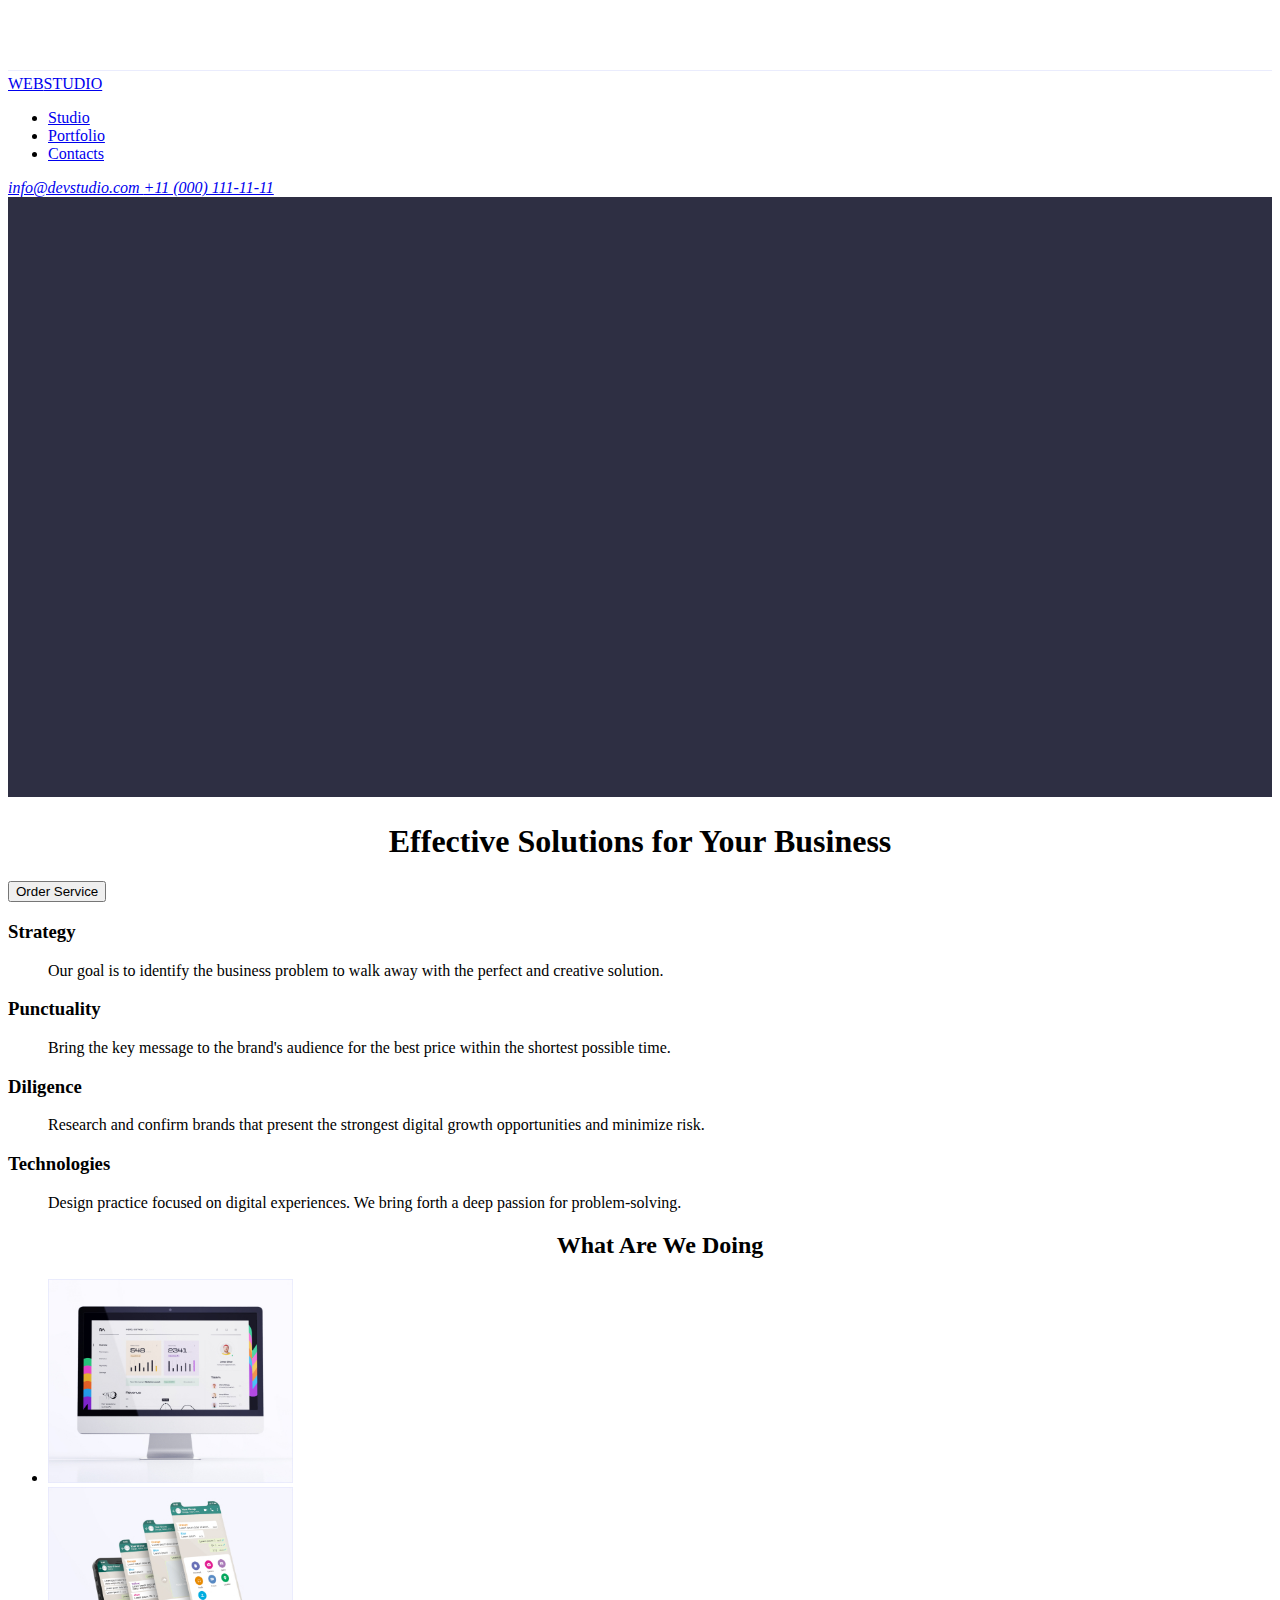
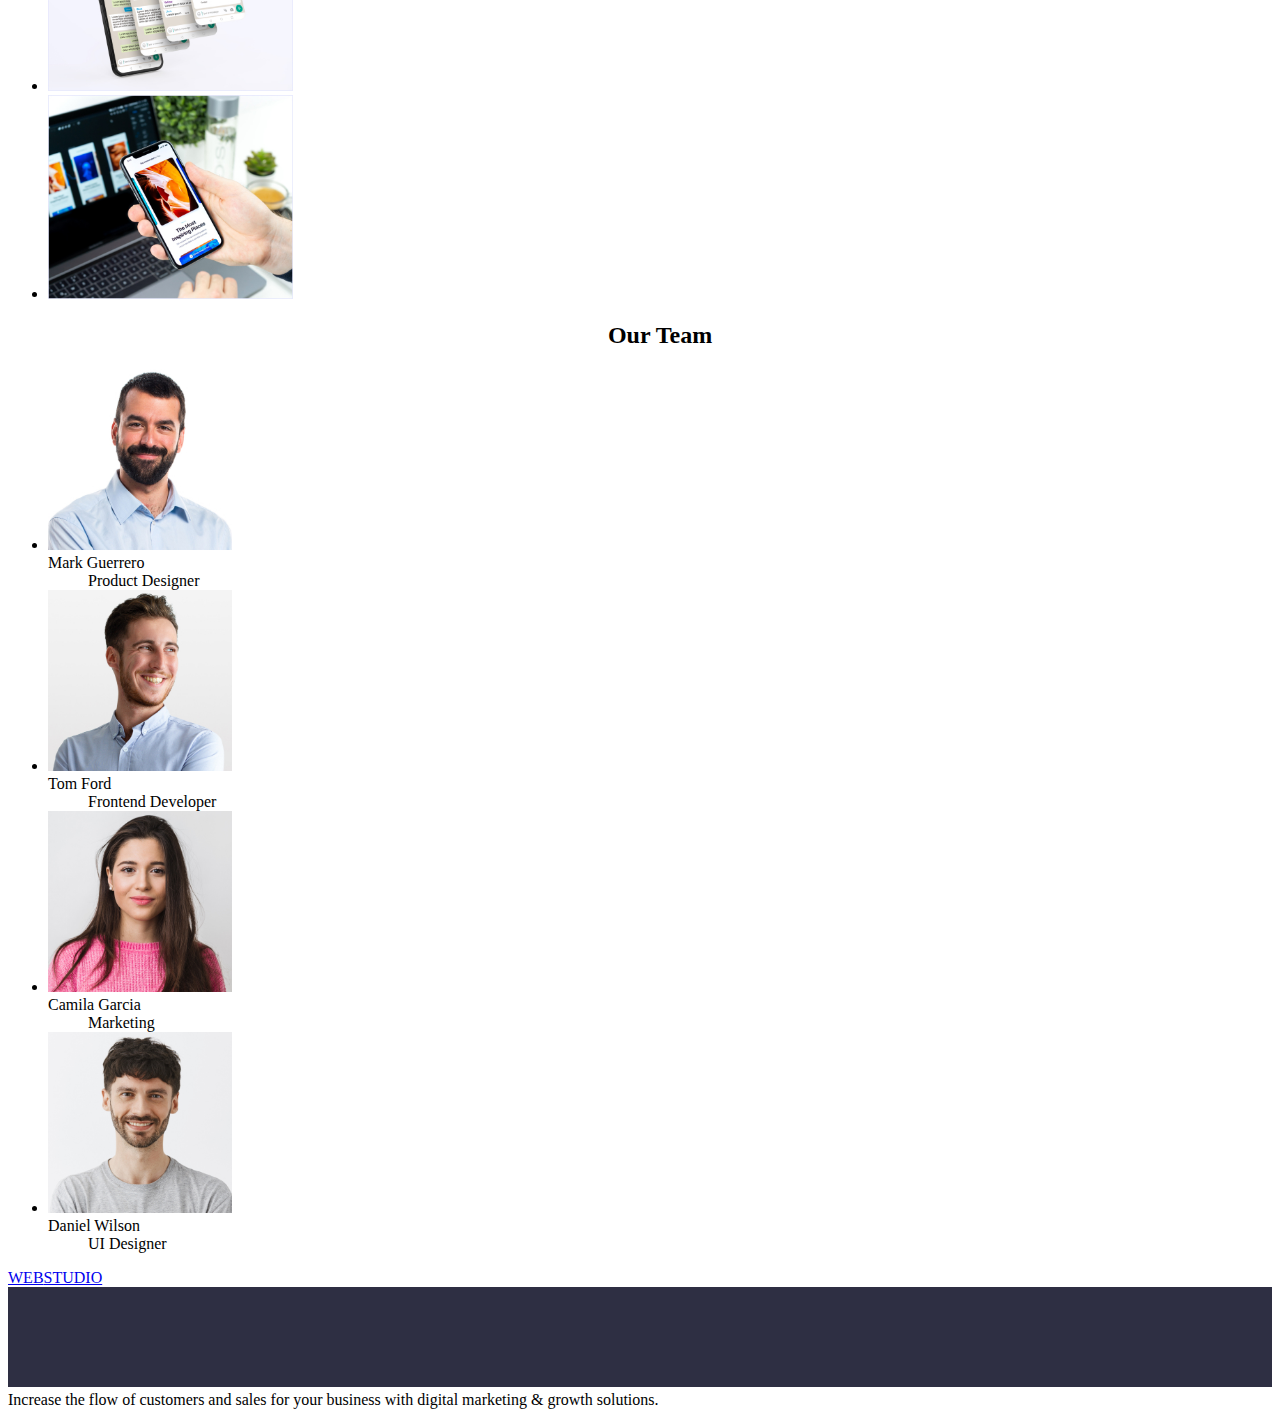
==== index.html @ 26db4ebc "Reviewed" ====
<!doctype html>
<html lang="en">

<head>
  <title>Web Studio</title>
  <meta charset="utf-8">
</head>

<body>
<Header>
  <img src="./images/Top line bg.jpg" alt="Top Header bg" width="100%" />
  <!-- Navigation -->
  <nav>
  <a href="WebStudio"><span>WEB</span><span>STUDIO</span></a>
  <ul>
    <li>
      <a href="Studio">Studio</a>
    </li>
    <li>
      <a href="Portfolio">Portfolio</a>
    </li>
    <li>
      <a href="Contacts">Contacts</a>
    </li>
  </ul>
</nav>
<!--Contacts-->
<address>
  <a href="mailto:info@devstudio.com" 
    target="_blank" 
    rel="noopener norefferer">
    info@devstudio.com
</a>
<a href="tel:+11 (000) 111-11-11" 
    target="_blank" 
    rel="noopener norefferer" >
    +11 (000) 111-11-11
</a>
</address>

</Header>

<main>
  <!--1st Section- Effective Solutions for Your Business-->
  <section>
   <img src="./images/dark-bg.jpg" alt=" Dark Blue Background" width="100%" height="600px" margin-bottom="30px"/>
      <h1 align ="center">Effective Solutions for Your Business</h1>
      <button type="button"> Order Service </button>
  </section>

  <!--2nd Section-Services  -->
  <section>
    <dl>
        <dt><h3>Strategy</h3></dt>
        <dd><p>Our goal is to identify the business problem to walk away with the perfect and creative solution.</p></dd>
        <dt><h3>Punctuality</h3></dt>
        <dd><p>Bring the key message to the brand's audience for the best price within the shortest possible time.</p></dd>
        <dt><h3>Diligence</h3></dt>
        <dd><p>Research and confirm brands that present the strongest digital growth opportunities and minimize risk.</p></dd>
	      <dt><h3>Technologies</h3></dt>
	      <dd><p>Design practice focused on digital experiences. We bring forth a deep passion for problem-solving.</p></dd>
    </dl>
  </section>

  <!-- <h2> 3rd Section-What Are We Doing </h2> -->
  <section>
   <ul>
    <h2 align ="center"><b>What Are We Doing</b></h2>
    <li><img src="./images/img 1.jpg" alt="Monitore showing Statistics" width="20%"/></li>
    <li><img src="./images/img 2.jpg" alt=" Cellphone messages" width="20%"/></li>
    <li><img src="./images/img 3.jpg" alt="Laptop and Cellphone" width="20%"/></li>
   </ul>
  </section>

  <!--<h2> 4th Section- Our Team </h2> -->
  <section>
    <div>
      <ul>
    <h2 align ="center"><b>Our Team</b></h2>
    <li><img src="./images/Team1.jpg" alt=" Mark Guerrero, Product Designer" width="15%"/></li>
    <dt>Mark Guerrero</dt>
    <dd>Product Designer </dd>
    <li><img src="./images/Team2.jpg" alt="Tom Ford, Frontend Developer"  width="15%"/></li> 
    <dt>Tom Ford</dt>
    <dd>Frontend Developer </dd>
    <li><img src="./images/Team3.jpg" alt="Camila Garcia, Marketing"  width="15%"/></li> 
    <dt>Camila Garcia</dt>
    <dd>Marketing</dd>
    <li><img src="./images/Team4.jpg" alt="Daniel Wilson, UI Designer"  width="15%"/></li>
    <dt>Daniel Wilson</dt>
    <dd>UI Designer</dd>
    </ul>
    </div>
    
  </section>
</main>

<footer>
    <a href="WebStudio"><span>WEB</span><span>STUDIO</span></a>
    <img src="./images/navy-blue-footer.jpg" alt="Navy blue bg in footer" width="100%" height="100px"  />
    <span>Increase the flow of customers and sales for your business with digital marketing & growth solutions.</span>
</footer>
</body>
</html>
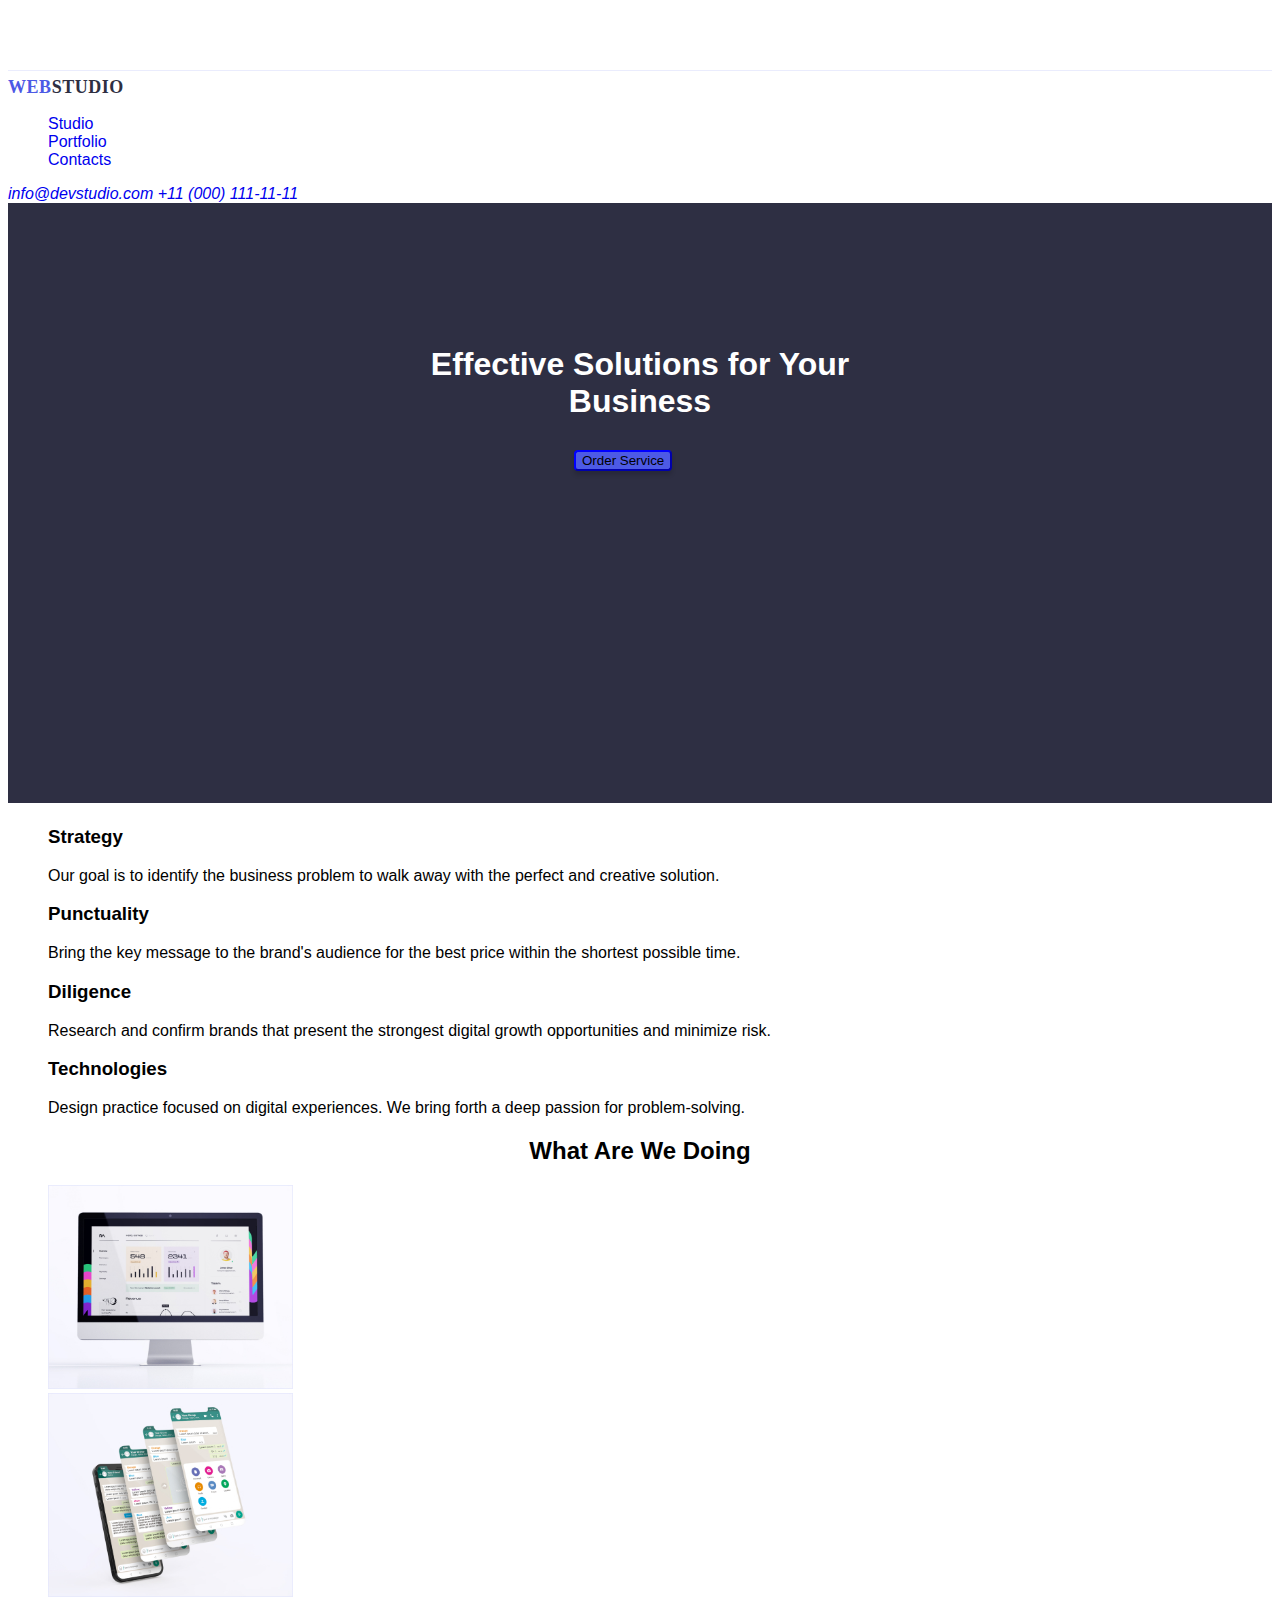
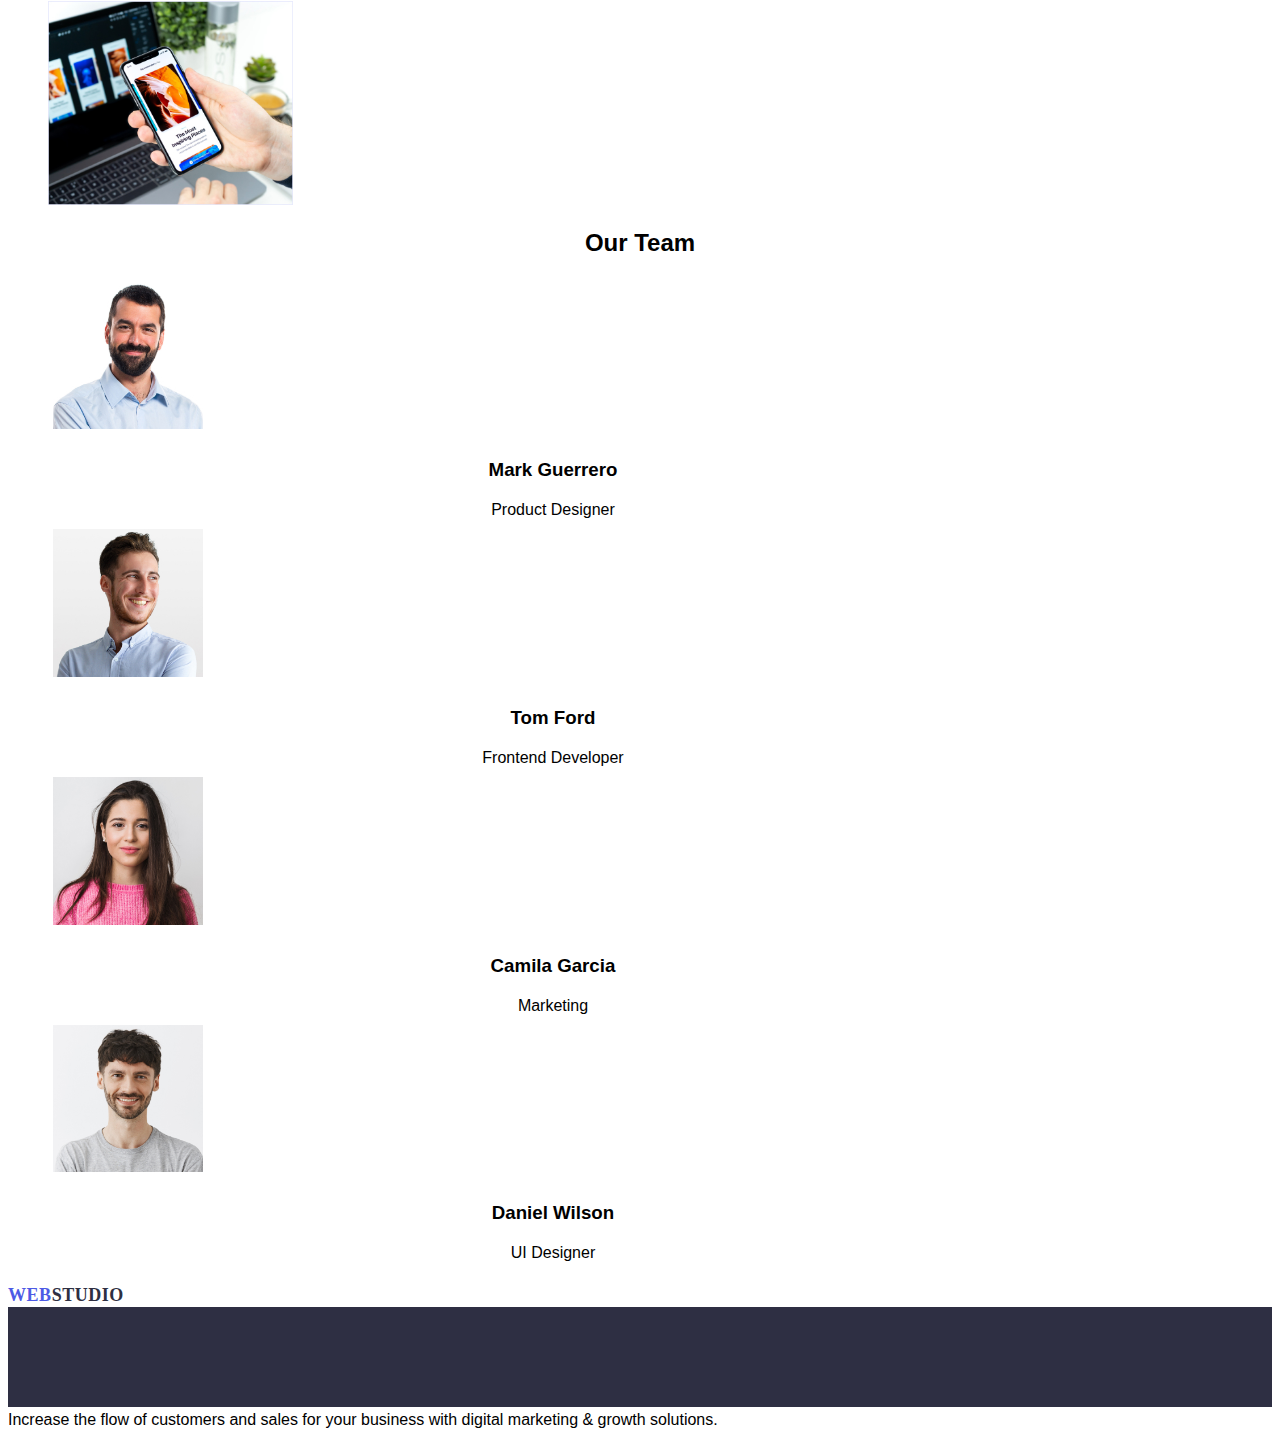
==== commit 47330704: "hw2" ====
--- a/index.html
+++ b/index.html
@@ -1,106 +1,123 @@
 <!doctype html>
 <html lang="en">
-
 <head>
   <title>Web Studio</title>
   <meta charset="utf-8">
+  <link rel="stylesheet" href="./css/style.css" />
 </head>
 
 <body>
-<Header>
-  <img src="./images/Top line bg.jpg" alt="Top Header bg" width="100%" />
+
+  <Header class="header">
+  <img src="./images/Top line bg.jpg" alt="Top Header bg" width="100%" class="img-header"/>
+ <!--LOGO TEXT-->
+  <a class="logo" href="./index.html" 
+  rel= "noopener norefferer nofollow" 
+  target="_blank">
+    <span class="web">WEB</span>
+    <span class="studio">STUDIO</span>
+  </a>
+  
   <!-- Navigation -->
-  <nav>
-  <a href="WebStudio"><span>WEB</span><span>STUDIO</span></a>
-  <ul>
+  <nav class="header-nav">
+  <ul class="header-nav-menu-list">
     <li>
-      <a href="Studio">Studio</a>
+      <a class="header-nav-menu" href="./index.html" rel= "noopener norefferer nofollow" target=”_blank”>Studio</a>
     </li>
     <li>
-      <a href="Portfolio">Portfolio</a>
+      <a class="header-nav-menu" href="./portfolio.html" rel="noopener norefferer nofollow" target=”_blank”>Portfolio</a>
     </li>
     <li>
-      <a href="Contacts">Contacts</a>
+      <a class="header-nav-menu" href="Contacts"rel="noopener norefferer nofollow" target=”_blank”>Contacts</a>
     </li>
   </ul>
 </nav>
 <!--Contacts-->
-<address>
-  <a href="mailto:info@devstudio.com" 
+<address class="address">
+  <a class="add-email" href="mailto:info@devstudio.com" 
     target="_blank" 
     rel="noopener norefferer">
     info@devstudio.com
 </a>
-<a href="tel:+11 (000) 111-11-11" 
+<a class="add-tel" href="tel:+11 (000) 111-11-11" 
     target="_blank" 
     rel="noopener norefferer" >
     +11 (000) 111-11-11
 </a>
 </address>
-
 </Header>
 
 <main>
-  <!--1st Section- Effective Solutions for Your Business-->
-  <section>
-   <img src="./images/dark-bg.jpg" alt=" Dark Blue Background" width="100%" height="600px" margin-bottom="30px"/>
-      <h1 align ="center">Effective Solutions for Your Business</h1>
-      <button type="button"> Order Service </button>
+  <section class="main-orderservice">
+      <img src="./images/dark-bg.jpg" alt=" Dark Blue Background" width="100%" height="600px" margin-bottom="30px"/>
+      <h1 align ="center" class="h1-orderservice">Effective Solutions for Your Business</h1>
+      <button type="button" class="button-orderservice"> Order Service </button>
   </section>
 
-  <!--2nd Section-Services  -->
   <section>
-    <dl>
-        <dt><h3>Strategy</h3></dt>
-        <dd><p>Our goal is to identify the business problem to walk away with the perfect and creative solution.</p></dd>
-        <dt><h3>Punctuality</h3></dt>
-        <dd><p>Bring the key message to the brand's audience for the best price within the shortest possible time.</p></dd>
-        <dt><h3>Diligence</h3></dt>
-        <dd><p>Research and confirm brands that present the strongest digital growth opportunities and minimize risk.</p></dd>
-	      <dt><h3>Technologies</h3></dt>
-	      <dd><p>Design practice focused on digital experiences. We bring forth a deep passion for problem-solving.</p></dd>
-    </dl>
+    <h2 hidden>2nd Section-Services</h2> 
+    <ul>
+        <li><h3>Strategy</h3>
+        <p>Our goal is to identify the business problem to walk away with the perfect and creative solution.</p></li>
+        <li><h3>Punctuality</h3>
+        <p>Bring the key message to the brand's audience for the best price within the shortest possible time.</p></li>
+        <li><h3>Diligence</h3>
+        <p>Research and confirm brands that present the strongest digital growth opportunities and minimize risk.</p></li>
+	      <li><h3>Technologies</h3>
+	      <p>Design practice focused on digital experiences. We bring forth a deep passion for problem-solving.</p></li>
+    </ul>
   </section>
 
-  <!-- <h2> 3rd Section-What Are We Doing </h2> -->
-  <section>
-   <ul>
-    <h2 align ="center"><b>What Are We Doing</b></h2>
+  <section> 
+    <h2 align="center">What Are We Doing</h2>
+    <ul>
     <li><img src="./images/img 1.jpg" alt="Monitore showing Statistics" width="20%"/></li>
     <li><img src="./images/img 2.jpg" alt=" Cellphone messages" width="20%"/></li>
     <li><img src="./images/img 3.jpg" alt="Laptop and Cellphone" width="20%"/></li>
    </ul>
   </section>
 
-  <!--<h2> 4th Section- Our Team </h2> -->
   <section>
-    <div>
-      <ul>
-    <h2 align ="center"><b>Our Team</b></h2>
-    <li><img src="./images/Team1.jpg" alt=" Mark Guerrero, Product Designer" width="15%"/></li>
-    <dt>Mark Guerrero</dt>
-    <dd>Product Designer </dd>
-    <li><img src="./images/Team2.jpg" alt="Tom Ford, Frontend Developer"  width="15%"/></li> 
-    <dt>Tom Ford</dt>
-    <dd>Frontend Developer </dd>
-    <li><img src="./images/Team3.jpg" alt="Camila Garcia, Marketing"  width="15%"/></li> 
-    <dt>Camila Garcia</dt>
-    <dd>Marketing</dd>
-    <li><img src="./images/Team4.jpg" alt="Daniel Wilson, UI Designer"  width="15%"/></li>
-    <dt>Daniel Wilson</dt>
-    <dd>UI Designer</dd>
+  <h2 align="center">Our Team</h2>
+    <ul>
+    <li class="teamcard-section">
+    <div class="teamcard"><img src="./images/Team1.jpg" alt=" Mark Guerrero, Product Designer" width="15%" class="teamcard-img"/></div>
+    <h3 class="teamname">Mark Guerrero</h3>
+    <p class="teamrole">Product Designer</p>      
+    </li> 
+
+    <li class="teamcard-section">
+    <div class="teamcard"><img src="./images/Team2.jpg" alt="Tom Ford, Frontend Developer"  width="15%" class="teamcard-img"/></div> 
+    <h3 class="teamname">Tom Ford</h3>
+    <p class="teamrole">Frontend Developer</p>
+    </li>
+    
+    <li class="teamcard-section">
+    <div class="teamcard"><img src="./images/Team3.jpg" alt="Camila Garcia, Marketing"  width="15%" class="teamcard-img"/></div>
+    <h3 class="teamname">Camila Garcia</h3>
+    <p class="teamrole">Marketing</p>
+    </li> 
+    
+    <li class="teamcard-section">
+    <div class="teamcard"><img src="./images/Team4.jpg" alt="Daniel Wilson, UI Designer"  width="15%" class="teamcard-img"/></div>
+    <h3 class="teamname">Daniel Wilson</h3>
+    <p class="teamrole">UI Designer</p>
+    </li>
     </ul>
-    </div>
+  
     
   </section>
 </main>
-
-<footer>
-    <a href="WebStudio"><span>WEB</span><span>STUDIO</span></a>
+<footer class="footer">
+    <a class="logo" href="./index.html"
+    rel= "noopener norefferer nofollow" 
+    target="_blank">
+      <span class="web">WEB</span>
+      <span class="studio">STUDIO</span>
+    </a>
     <img src="./images/navy-blue-footer.jpg" alt="Navy blue bg in footer" width="100%" height="100px"  />
     <span>Increase the flow of customers and sales for your business with digital marketing & growth solutions.</span>
 </footer>
 </body>
 </html>
 
-
--- a/css/style.css
+++ b/css/style.css
@@ -0,0 +1,153 @@
+
+.logo {
+  display: inline-flex;
+height: 24px;
+align-items: center;
+flex-shrink: 0;
+position: inherit;
+}
+
+.web {
+color: var(--iris, #4D5AE5);
+font-family: Raleway;
+font-size: 18px;
+font-style: normal;
+font-weight: 800;
+line-height: 21px; /* 116.667% */
+letter-spacing: 0.54px;
+text-transform: uppercase;
+white-space: nowrap;
+}
+.studio {
+color: var(--navyblue, #2E2F42);
+font-family: Raleway;
+font-size: 18px;
+font-style: normal;
+font-weight: 800;
+line-height: 21px; /* 116.667% */
+letter-spacing: 0.54px;
+text-transform: uppercase;
+white-space: nowrap;
+}
+
+.header-nav {
+font-family: sans-serif;
+text-decoration: none;
+white-space: nowrap;
+font-size: 16px;
+}
+.nav {
+  text-decoration: none;
+  white-space: nowrap;
+  font-size: 16px;
+}
+.center-nav {
+  color: blue;
+  text-decoration-color: blue;
+  font-size: 16px;
+}
+.center-nav:hover {
+color: darkblue;
+outline-color: rgb(126, 228, 148);
+transition: background-color 3s;
+border-color: black;
+border-radius: 10%;
+}
+
+.main-orderservice {
+    position: relative;
+        }
+ 
+.h1-orderservice {
+     position: absolute;
+     left: 50px;
+     bottom: 50px;
+     right: 50px;
+     text-align: center;
+     color: white;
+     padding: 25%;
+        }
+ 
+.button-orderservice {
+            position: absolute;
+            align-content: center;
+            text-align: center;
+            bottom: 20px;
+            left: 250px;
+      margin: 25%;
+      
+          }
+
+.button {
+  background-color: blueviolet;
+  color-scheme: green;
+}
+a {
+  text-decoration: none;
+  font-size: 16px;
+}
+li {
+list-style: none;
+
+}
+address {
+  color:black;
+  text-decoration: none;
+  font-size: 16px;
+}
+address:hover {
+color: blue;
+}
+
+body{
+  font-family:'roboto', sans-serif;
+}
+h2,h3,p,h1 {
+  font-family: 'roboto', sans-serif;
+}
+button{
+  border-color: blue;
+ border-radius: 4px;
+background: var(--iris, #4D5AE5);
+box-shadow: 0px 4px 4px 0px rgba(0, 0, 0, 0.15);
+}
+
+/* teamcard section*/
+
+.teamcard-section {
+  padding: 5px;
+  max-width: 1000px;
+  background-color: #fff;
+  border: 2px;
+}
+
+.teamcard {
+  margin-bottom: 30px;
+  border: 2px;
+}
+.teamcard-img {
+  display: block;
+  max-width: 500%;
+  height: auto;
+  align-items: center;
+}
+.teamname {
+  margin-top: 0;
+  margin-bottom: 20px;
+  border: 2px ;
+  text-align: center;
+}
+
+.teamrole {
+  margin-bottom: 0;
+  margin-top: 0;
+  border: 2px;
+  text-align: center;
+}
+/* Button Text
+font-family: Roboto;
+font-size: 16px;
+font-style: normal;
+font-weight: 500;
+line-height: 24px;     150%
+letter-spacing: 0.64px; */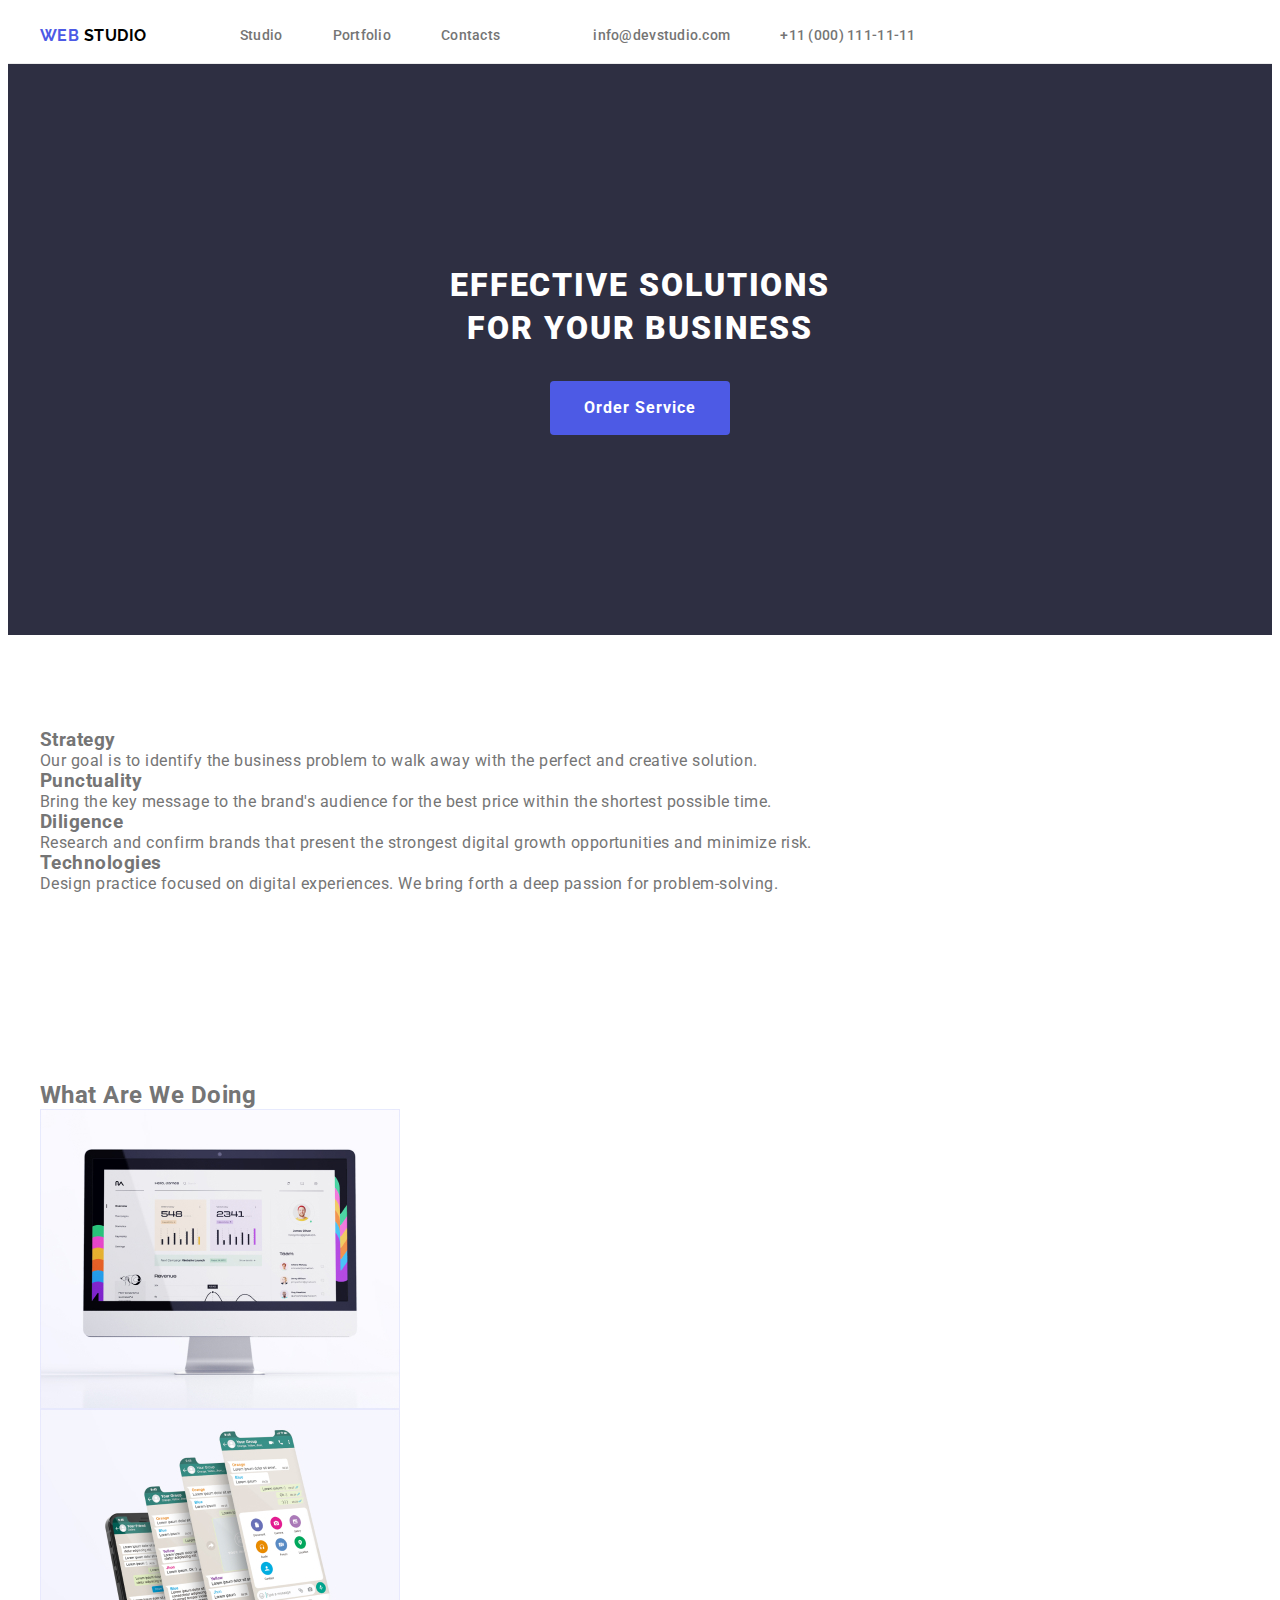
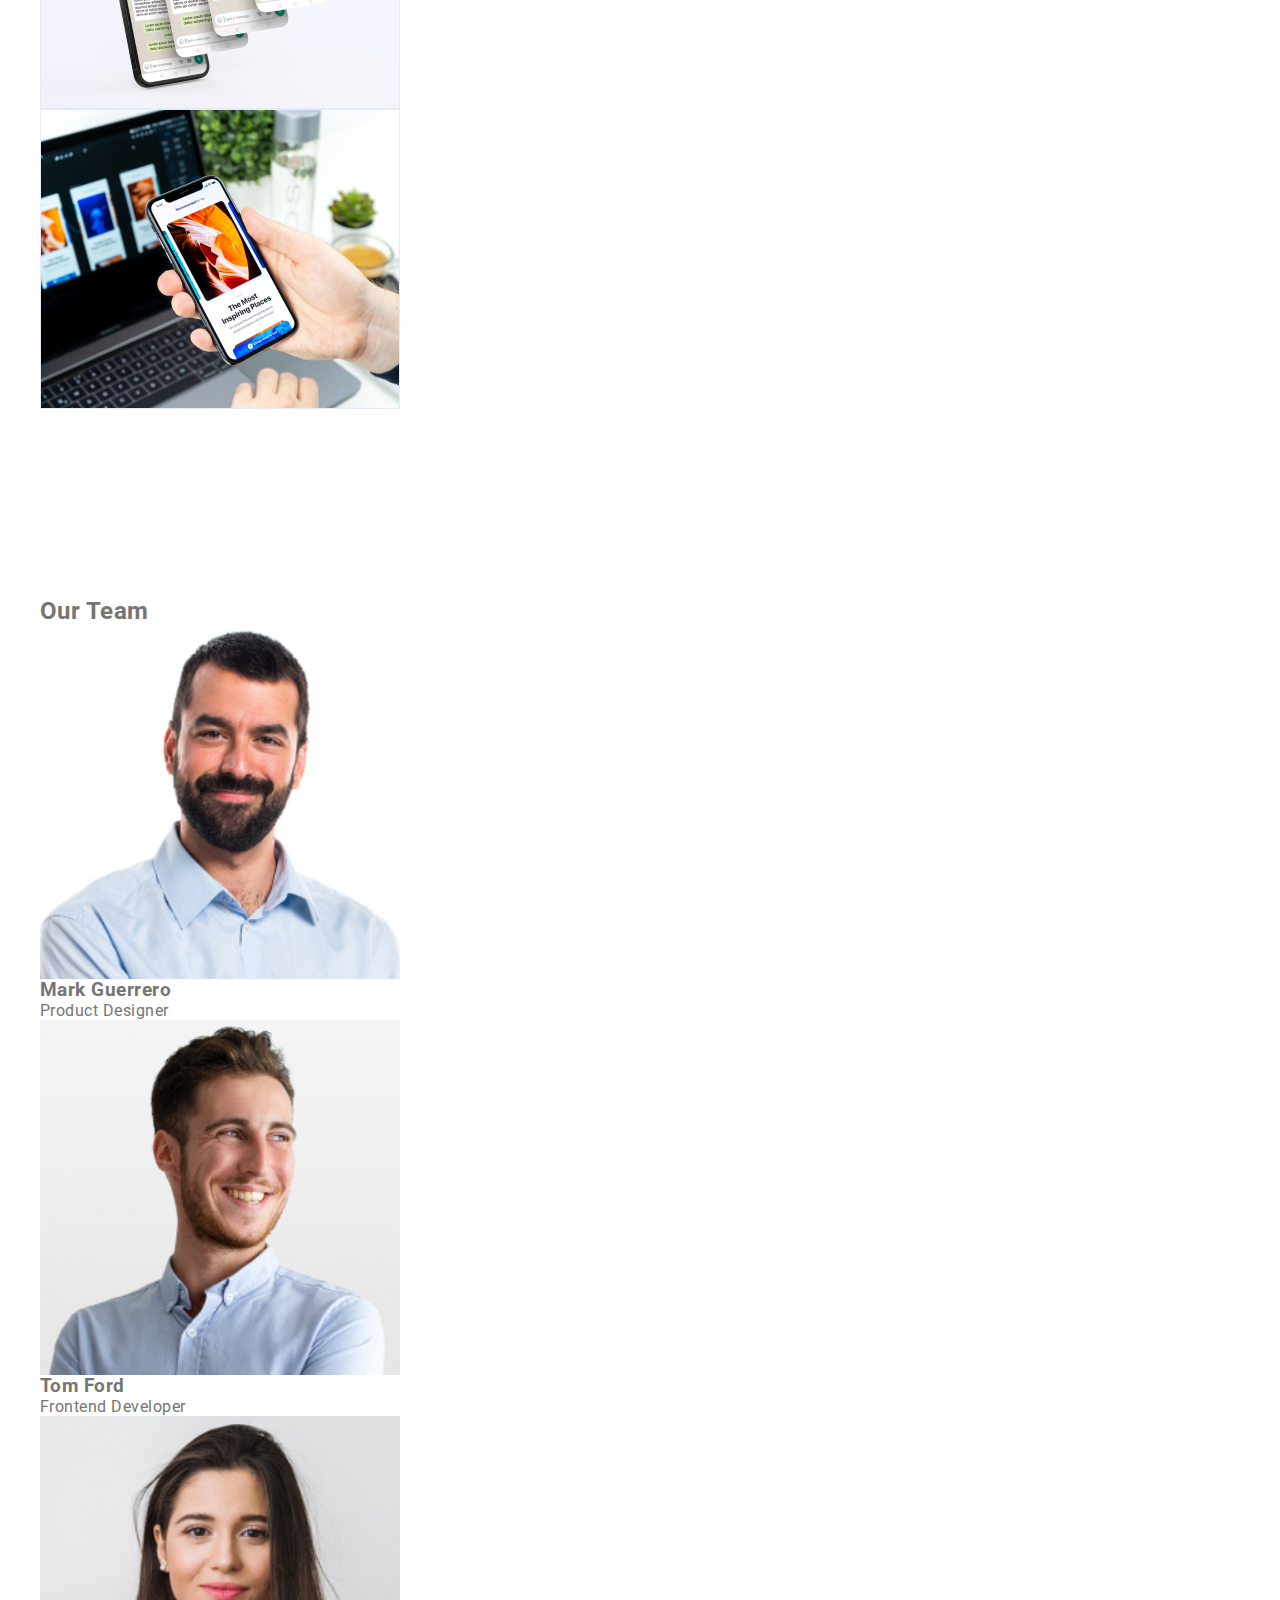
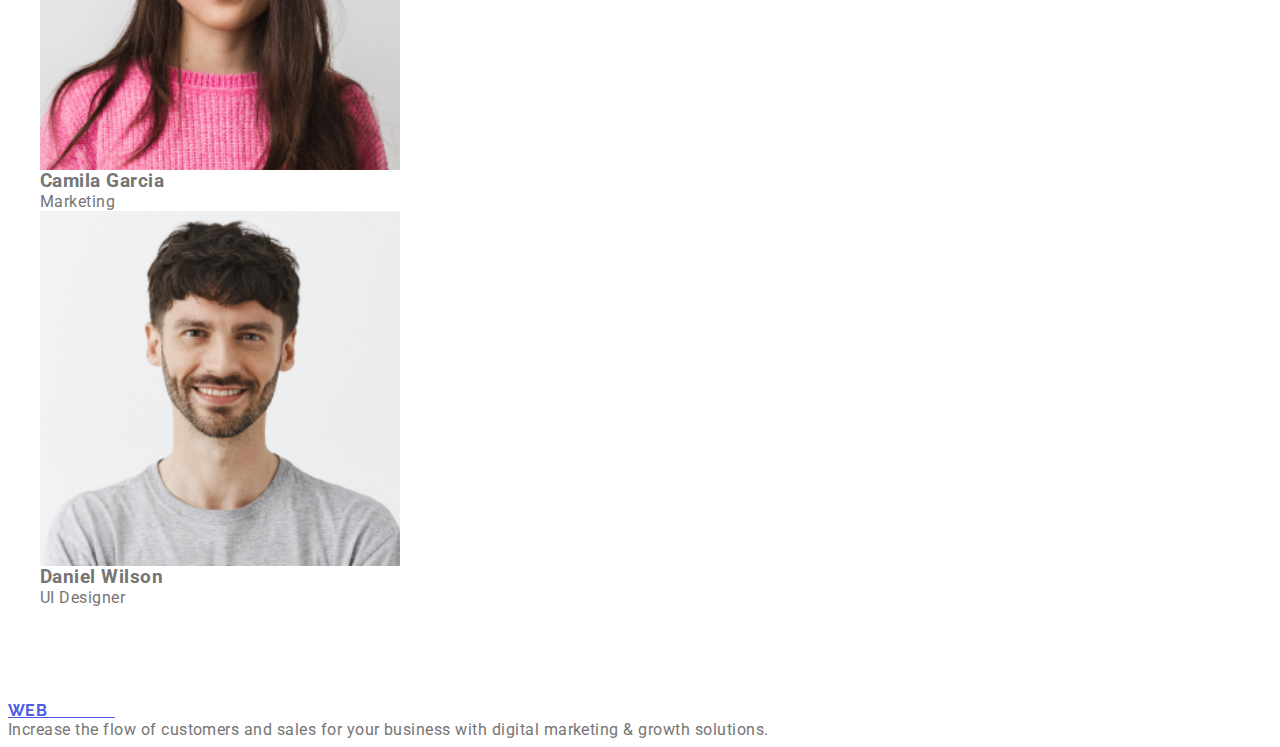
==== commit 14630c55: "Co-authored-by: lexieberry <lexieberry@users.noreply.github.com>" ====
--- a/index.html
+++ b/index.html
@@ -1,123 +1,203 @@
-<!doctype html>
+<!DOCTYPE html>
 <html lang="en">
-<head>
-  <title>Web Studio</title>
-  <meta charset="utf-8">
-  <link rel="stylesheet" href="./css/style.css" />
-</head>
-
-<body>
-
-  <Header class="header">
-  <img src="./images/Top line bg.jpg" alt="Top Header bg" width="100%" class="img-header"/>
- <!--LOGO TEXT-->
-  <a class="logo" href="./index.html" 
-  rel= "noopener norefferer nofollow" 
-  target="_blank">
-    <span class="web">WEB</span>
-    <span class="studio">STUDIO</span>
-  </a>
-  
-  <!-- Navigation -->
-  <nav class="header-nav">
-  <ul class="header-nav-menu-list">
-    <li>
-      <a class="header-nav-menu" href="./index.html" rel= "noopener norefferer nofollow" target=”_blank”>Studio</a>
-    </li>
-    <li>
-      <a class="header-nav-menu" href="./portfolio.html" rel="noopener norefferer nofollow" target=”_blank”>Portfolio</a>
-    </li>
-    <li>
-      <a class="header-nav-menu" href="Contacts"rel="noopener norefferer nofollow" target=”_blank”>Contacts</a>
-    </li>
-  </ul>
-</nav>
-<!--Contacts-->
-<address class="address">
-  <a class="add-email" href="mailto:info@devstudio.com" 
-    target="_blank" 
-    rel="noopener norefferer">
-    info@devstudio.com
-</a>
-<a class="add-tel" href="tel:+11 (000) 111-11-11" 
-    target="_blank" 
-    rel="noopener norefferer" >
-    +11 (000) 111-11-11
-</a>
-</address>
-</Header>
-
-<main>
-  <section class="main-orderservice">
-      <img src="./images/dark-bg.jpg" alt=" Dark Blue Background" width="100%" height="600px" margin-bottom="30px"/>
-      <h1 align ="center" class="h1-orderservice">Effective Solutions for Your Business</h1>
-      <button type="button" class="button-orderservice"> Order Service </button>
-  </section>
-
-  <section>
-    <h2 hidden>2nd Section-Services</h2> 
-    <ul>
-        <li><h3>Strategy</h3>
-        <p>Our goal is to identify the business problem to walk away with the perfect and creative solution.</p></li>
-        <li><h3>Punctuality</h3>
-        <p>Bring the key message to the brand's audience for the best price within the shortest possible time.</p></li>
-        <li><h3>Diligence</h3>
-        <p>Research and confirm brands that present the strongest digital growth opportunities and minimize risk.</p></li>
-	      <li><h3>Technologies</h3>
-	      <p>Design practice focused on digital experiences. We bring forth a deep passion for problem-solving.</p></li>
-    </ul>
-  </section>
-
-  <section> 
-    <h2 align="center">What Are We Doing</h2>
-    <ul>
-    <li><img src="./images/img 1.jpg" alt="Monitore showing Statistics" width="20%"/></li>
-    <li><img src="./images/img 2.jpg" alt=" Cellphone messages" width="20%"/></li>
-    <li><img src="./images/img 3.jpg" alt="Laptop and Cellphone" width="20%"/></li>
-   </ul>
-  </section>
-
-  <section>
-  <h2 align="center">Our Team</h2>
-    <ul>
-    <li class="teamcard-section">
-    <div class="teamcard"><img src="./images/Team1.jpg" alt=" Mark Guerrero, Product Designer" width="15%" class="teamcard-img"/></div>
-    <h3 class="teamname">Mark Guerrero</h3>
-    <p class="teamrole">Product Designer</p>      
-    </li> 
-
-    <li class="teamcard-section">
-    <div class="teamcard"><img src="./images/Team2.jpg" alt="Tom Ford, Frontend Developer"  width="15%" class="teamcard-img"/></div> 
-    <h3 class="teamname">Tom Ford</h3>
-    <p class="teamrole">Frontend Developer</p>
-    </li>
-    
-    <li class="teamcard-section">
-    <div class="teamcard"><img src="./images/Team3.jpg" alt="Camila Garcia, Marketing"  width="15%" class="teamcard-img"/></div>
-    <h3 class="teamname">Camila Garcia</h3>
-    <p class="teamrole">Marketing</p>
-    </li> 
-    
-    <li class="teamcard-section">
-    <div class="teamcard"><img src="./images/Team4.jpg" alt="Daniel Wilson, UI Designer"  width="15%" class="teamcard-img"/></div>
-    <h3 class="teamname">Daniel Wilson</h3>
-    <p class="teamrole">UI Designer</p>
-    </li>
-    </ul>
-  
-    
-  </section>
-</main>
-<footer class="footer">
-    <a class="logo" href="./index.html"
-    rel= "noopener norefferer nofollow" 
-    target="_blank">
-      <span class="web">WEB</span>
-      <span class="studio">STUDIO</span>
-    </a>
-    <img src="./images/navy-blue-footer.jpg" alt="Navy blue bg in footer" width="100%" height="100px"  />
-    <span>Increase the flow of customers and sales for your business with digital marketing & growth solutions.</span>
-</footer>
-</body>
+  <head>
+    <title>Web Studio</title>
+    <meta charset="utf-8" />
+    <link rel="stylesheet" href="./css/style.css" />
+    <link
+      href="https://fonts.googleapis.com/css2?family=Raleway:wght@800&family=Roboto:wght@400;500;700;900&display=swap"
+      rel="stylesheet"
+    />
+  </head>
+
+  <body>
+    <header class="page-header">
+      <div class="container menu">
+        <!-- Navigation -->
+        <nav class="navigation">
+          <!--LOGO TEXT-->
+          <a class="logo link" href="./index.html">
+            WEB
+            <span class="logo-black">STUDIO</span>
+          </a>
+
+          <ul class="nav-menu list">
+            <li class="item">
+              <a class="page current link" href="./index.html">Studio</a>
+            </li>
+            <li class="item">
+              <a class="page link" href="./portfolio.html">Portfolio</a>
+            </li>
+            <li class="item">
+              <a class="page link" href="Contacts">Contacts</a>
+            </li>
+          </ul>
+        </nav>
+        <address>
+          <ul class="contacts-menu list">
+            <li class="item">
+              <a class="contact link" href="mailto:info@devstudio.com">
+                info@devstudio.com
+              </a>
+            </li>
+            <li class="item">
+              <a class="contact link" href="tel:+11 (000) 111-11-11">
+                +11 (000) 111-11-11
+              </a>
+            </li>
+          </ul>
+        </address>
+      </div>
+
+      <!--Contacts-->
+    </header>
+
+    <main>
+      <section class="hero bg-hero">
+        <div class="container">
+          <h1 class="hero-title">
+            Effective Solutions <br />
+            for Your Business
+          </h1>
+          <button type="button" class="button orderservice">
+            Order Service
+          </button>
+        </div>
+      </section>
+
+      <section class="section">
+        <div class="container">
+          <h2 hidden>2nd Section-Services</h2>
+          <ul class="list">
+            <li class="item">
+              <h3>Strategy</h3>
+              <p>
+                Our goal is to identify the business problem to walk away with
+                the perfect and creative solution.
+              </p>
+            </li>
+            <li class="item">
+              <h3>Punctuality</h3>
+              <p>
+                Bring the key message to the brand's audience for the best price
+                within the shortest possible time.
+              </p>
+            </li>
+            <li class="item">
+              <h3>Diligence</h3>
+              <p>
+                Research and confirm brands that present the strongest digital
+                growth opportunities and minimize risk.
+              </p>
+            </li>
+            <li class="item">
+              <h3>Technologies</h3>
+              <p>
+                Design practice focused on digital experiences. We bring forth a
+                deep passion for problem-solving.
+              </p>
+            </li>
+          </ul>
+        </div>
+      </section>
+
+      <section class="section">
+        <div class="container">
+          <h2>What Are We Doing</h2>
+          <ul class="list">
+            <li>
+              <img
+                src="./images/img 1.jpg"
+                alt="Monitore showing Statistics"
+                width="360"
+              />
+            </li>
+            <li>
+              <img
+                src="./images/img 2.jpg"
+                alt=" Cellphone messages"
+                width="360"
+              />
+            </li>
+            <li>
+              <img
+                src="./images/img 3.jpg"
+                alt="Laptop and Cellphone"
+                width="360"
+              />
+            </li>
+          </ul>
+        </div>
+      </section>
+
+      <section class="section">
+        <div class="container">
+          <h2>Our Team</h2>
+          <ul class="list">
+            <li class="teamcard-section">
+              <div class="teamcard">
+                <img
+                  src="./images/Team1.jpg"
+                  alt=" Mark Guerrero, Product Designer"
+                  width="360"
+                  class="teamcard-img"
+                />
+              </div>
+              <h3 class="teamname">Mark Guerrero</h3>
+              <p class="teamrole">Product Designer</p>
+            </li>
+
+            <li class="teamcard-section">
+              <div class="teamcard">
+                <img
+                  src="./images/Team2.jpg"
+                  alt="Tom Ford, Frontend Developer"
+                  width="360"
+                  class="teamcard-img"
+                />
+              </div>
+              <h3 class="teamname">Tom Ford</h3>
+              <p class="teamrole">Frontend Developer</p>
+            </li>
+
+            <li class="teamcard-section">
+              <div class="teamcard">
+                <img
+                  src="./images/Team3.jpg"
+                  alt="Camila Garcia, Marketing"
+                  width="360"
+                  class="teamcard-img"
+                />
+              </div>
+              <h3 class="teamname">Camila Garcia</h3>
+              <p class="teamrole">Marketing</p>
+            </li>
+
+            <li class="teamcard-section">
+              <div class="teamcard">
+                <img
+                  src="./images/Team4.jpg"
+                  alt="Daniel Wilson, UI Designer"
+                  width="360"
+                  class="teamcard-img"
+                />
+              </div>
+              <h3 class="teamname">Daniel Wilson</h3>
+              <p class="teamrole">UI Designer</p>
+            </li>
+          </ul>
+        </div>
+      </section>
+    </main>
+    <footer class="footer">
+      <a class="logo" href="./index.html">
+        WEB
+        <span class="logo-white">STUDIO</span>
+      </a>
+      <p>
+        Increase the flow of customers and sales for your business with digital
+        marketing & growth solutions.
+      </p>
+    </footer>
+  </body>
 </html>
-
--- a/css/style.css
+++ b/css/style.css
@@ -1,36 +1,187 @@
-
+:root{
+  --iris: #4D5AE5;
+  --logo-black: #000000;
+  --primary-white-color: #ffffff;
+  --button-filter: #f5f4fa;
+  --background-black: #2E2F42;
+  --text-white-opacity: rgba(255, 255, 255, 0.6);
+  --primary-text-color: #757575;
+}
+
+h1,
+h2,
+h3,
+h4,
+h5,
+h6,
+p {
+  margin: 0;
+}
+
+*,
+*::after,
+*::before{
+  box-sizing: inherit;
+}
+
+img {
+  display: block;
+  max-width: 100%;
+  height: auto;
+}
+
+address{
+  font-style: normal;
+}
+
+body{
+  font-family:'Roboto', sans-serif;
+  background-color: var(--primary-white-color);
+  font-size: 16px;
+  color: var(--primary-text-color);
+  letter-spacing: 0.03em;
+}
+
+.section{
+  padding-top: 94px;
+  padding-bottom: 94px;
+}
+
+.container{
+  width: 1200px;
+  padding-left: 15px;
+  padding-right: 15px;
+  margin-left:auto;
+  margin-right: auto;
+}
+
+.list{
+  list-style: none;
+  padding: 0;
+  margin: 0;
+}
+
+.link{
+  text-decoration: none;
+  color: inherit
+}
+
+/* Logo */
 .logo {
-  display: inline-flex;
-height: 24px;
-align-items: center;
-flex-shrink: 0;
-position: inherit;
-}
-
-.web {
-color: var(--iris, #4D5AE5);
-font-family: Raleway;
-font-size: 18px;
-font-style: normal;
-font-weight: 800;
-line-height: 21px; /* 116.667% */
-letter-spacing: 0.54px;
-text-transform: uppercase;
-white-space: nowrap;
-}
-.studio {
-color: var(--navyblue, #2E2F42);
-font-family: Raleway;
-font-size: 18px;
-font-style: normal;
-font-weight: 800;
-line-height: 21px; /* 116.667% */
-letter-spacing: 0.54px;
-text-transform: uppercase;
-white-space: nowrap;
-}
-
-.header-nav {
+color: var(--iris);
+font-family: 'Raleway', 'sans-serif';
+font-weight: 700;
+line-height: 1.2;
+}
+
+.logo-black {
+  color: var(--logo-black);
+}
+
+.logo-white {
+  color: var(--primary-white-color);
+}
+
+/* Header */
+
+.menu,
+.navigation,
+.nav-menu,
+.contacts-menu {
+  display: flex;
+  align-items: center;
+  
+}
+
+.nav-menu {
+  margin-left: 93px;
+}
+
+.contacts-menu {
+  margin-left: 93px;
+}
+
+.nav-menu .item:not(:last-child),
+.contacts-menu .item:not(:last-child) {
+  margin-right: 50px;
+}
+
+.nav-menu .page,
+.contacts-menu .contact {
+  display: block;
+  padding-top: 20px;
+  padding-bottom: 19px;
+  color: var(--primary-black-color);
+  font-weight: 500;
+  font-size: 14px;
+  line-height: 1.14;
+  letter-spacing: 0.02em;
+}
+
+.contacts-menu .contact {
+  color: var(--primary-text-color);
+}
+
+.nav-menu .page:hover,
+.nav-menu .page:focus,
+.nav-menu .page.current,
+.contacts-menu .contact:hover,
+.contacts-menu .contact:focus {
+  color: var(--accent-color);
+}
+
+.page-header {
+  border-bottom: 1px solid #ececec;
+}
+
+/* button */
+
+.button{
+  border-color: transparent;
+  font-family: inherit;
+  letter-spacing: 0.03em;
+  cursor: pointer;
+  border-radius: 4px;
+}
+
+.button.orderservice{
+  background-color: var(--iris);
+  color: var(--primary-white-color);
+  font-weight: 700;
+  font-size: 16px;
+  line-height: 1.87;
+  letter-spacing: 0.06em;
+  padding: 10px 32px;
+  margin-top: 30px;
+}
+
+.button.orderservice:hover,
+.button.orderservice:focus{
+  background-color: var(--primary-text-color);
+}
+
+/* hero */
+.hero{
+  padding-top: 200px;
+  padding-bottom: 200px;
+  text-align: center;
+}
+
+.bg-hero{
+  background-color: var(--background-black);
+}
+
+.hero-title{
+  /* margin-bottom: 30px; */
+  color: var(--primary-white-color);
+  font-weight: 900;
+  line-height: 1.36;
+  text-align: center;
+  letter-spacing: 0.06em;
+  text-transform: uppercase;
+}
+
+/* .header-nav {
 font-family: sans-serif;
 text-decoration: none;
 white-space: nowrap;
@@ -52,20 +203,25 @@
 transition: background-color 3s;
 border-color: black;
 border-radius: 10%;
-}
-
-.main-orderservice {
-    position: relative;
+} */
+
+/* .main-orderservice {
+  background: #2E2F42;
+  width: 1000px;
+height: 200px;
         }
+
  
 .h1-orderservice {
-     position: absolute;
-     left: 50px;
-     bottom: 50px;
-     right: 50px;
-     text-align: center;
-     color: white;
-     padding: 25%;
+  width: 496px;
+  color: #FFF;
+  text-align: center;
+  font-family: Roboto;
+  font-size: 40px;
+  font-style: normal;
+  font-weight: 700;
+  line-height: 60px; 
+  letter-spacing: 1.12px;
         }
  
 .button-orderservice {
@@ -99,9 +255,7 @@
 color: blue;
 }
 
-body{
-  font-family:'roboto', sans-serif;
-}
+
 h2,h3,p,h1 {
   font-family: 'roboto', sans-serif;
 }
@@ -112,9 +266,42 @@
 box-shadow: 0px 4px 4px 0px rgba(0, 0, 0, 0.15);
 }
 
+.strategy {
+
+display: flex;
+width: 264px;
+flex-direction: column;
+align-items: flex-start;
+gap: 8px;
+
+}
+.punctuality {
+display: flex;
+width: 264px;
+flex-direction: column;
+align-items: flex-start;
+gap: 8px;
+}
+
+.diligence {
+display: flex;
+width: 264px;
+flex-direction: column;
+align-items: flex-start;
+gap: 8px;
+
+}
+
+.technologies{
+display: flex;
+width: 264px;
+flex-direction: column;
+align-items: flex-start;
+gap: 8px;
+} */
 /* teamcard section*/
 
-.teamcard-section {
+/* .teamcard-section {
   padding: 5px;
   max-width: 1000px;
   background-color: #fff;
@@ -143,7 +330,7 @@
   margin-top: 0;
   border: 2px;
   text-align: center;
-}
+} */
 /* Button Text
 font-family: Roboto;
 font-size: 16px;
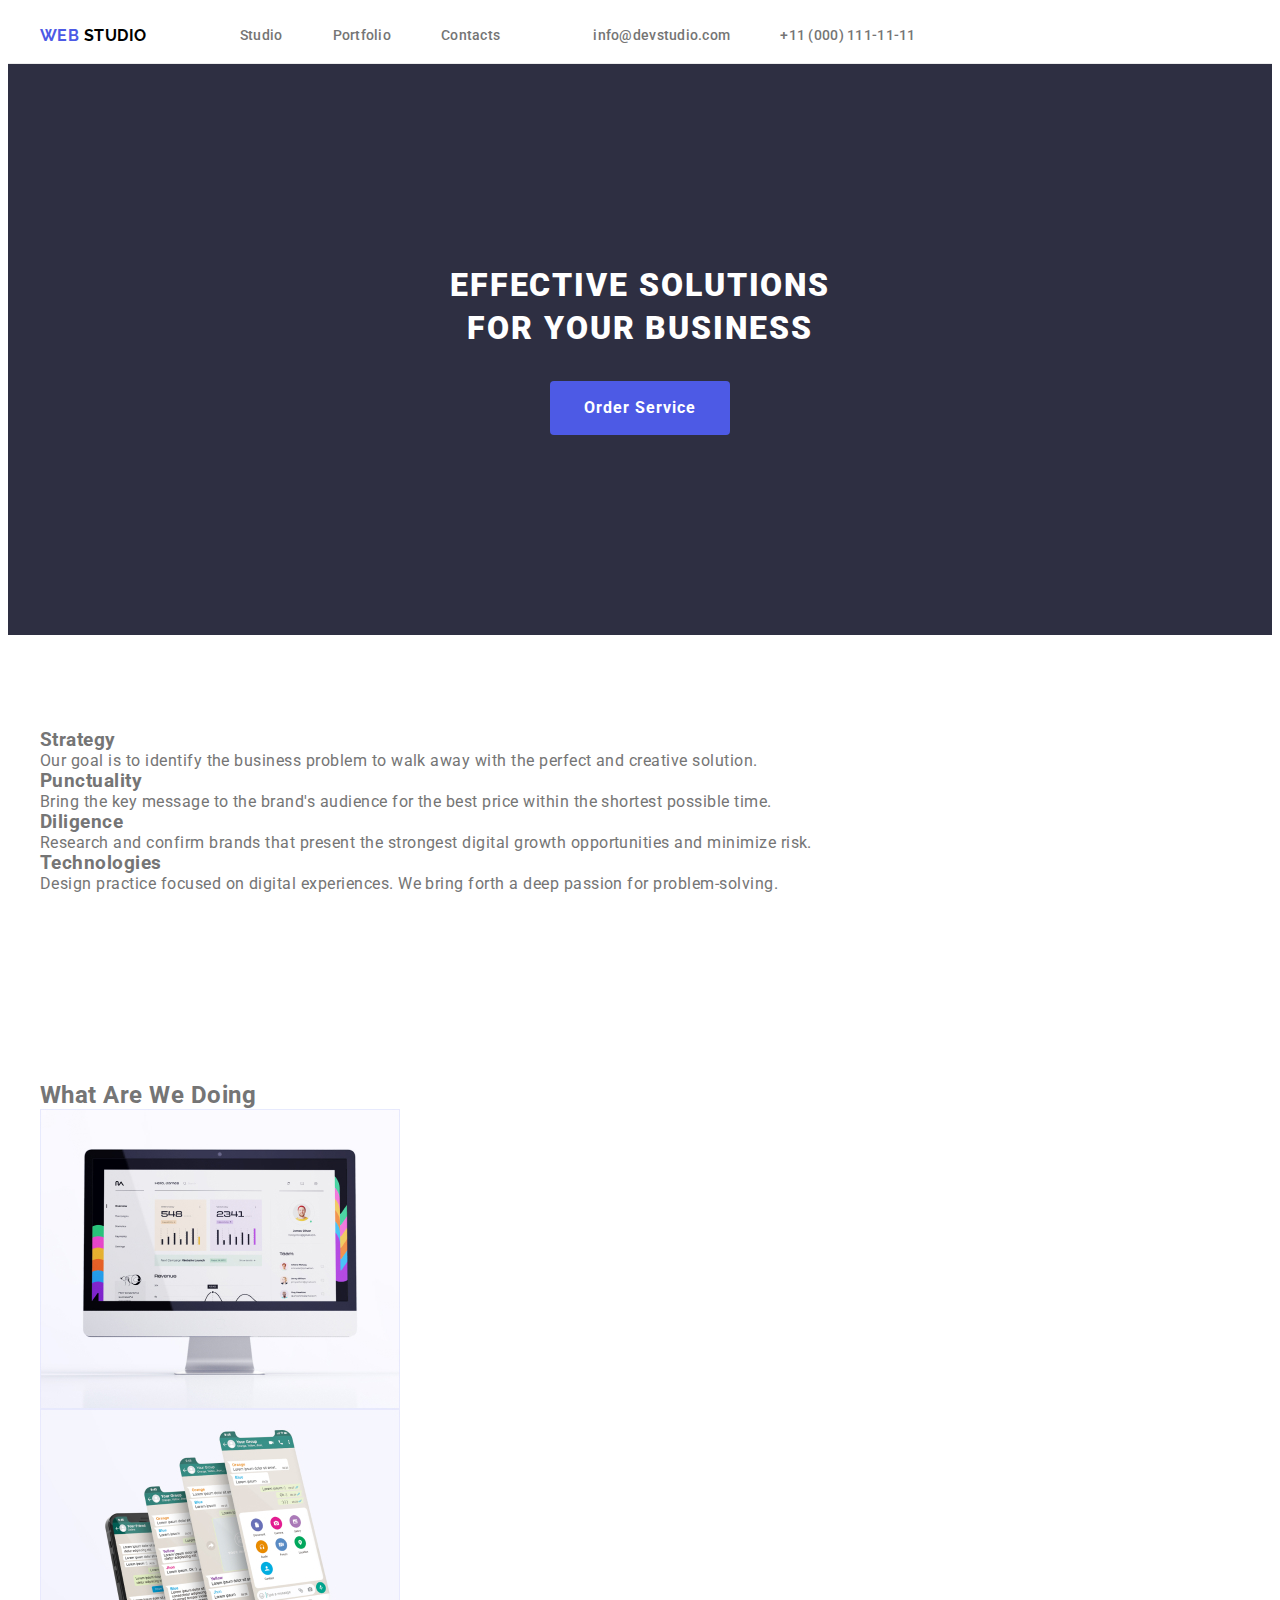
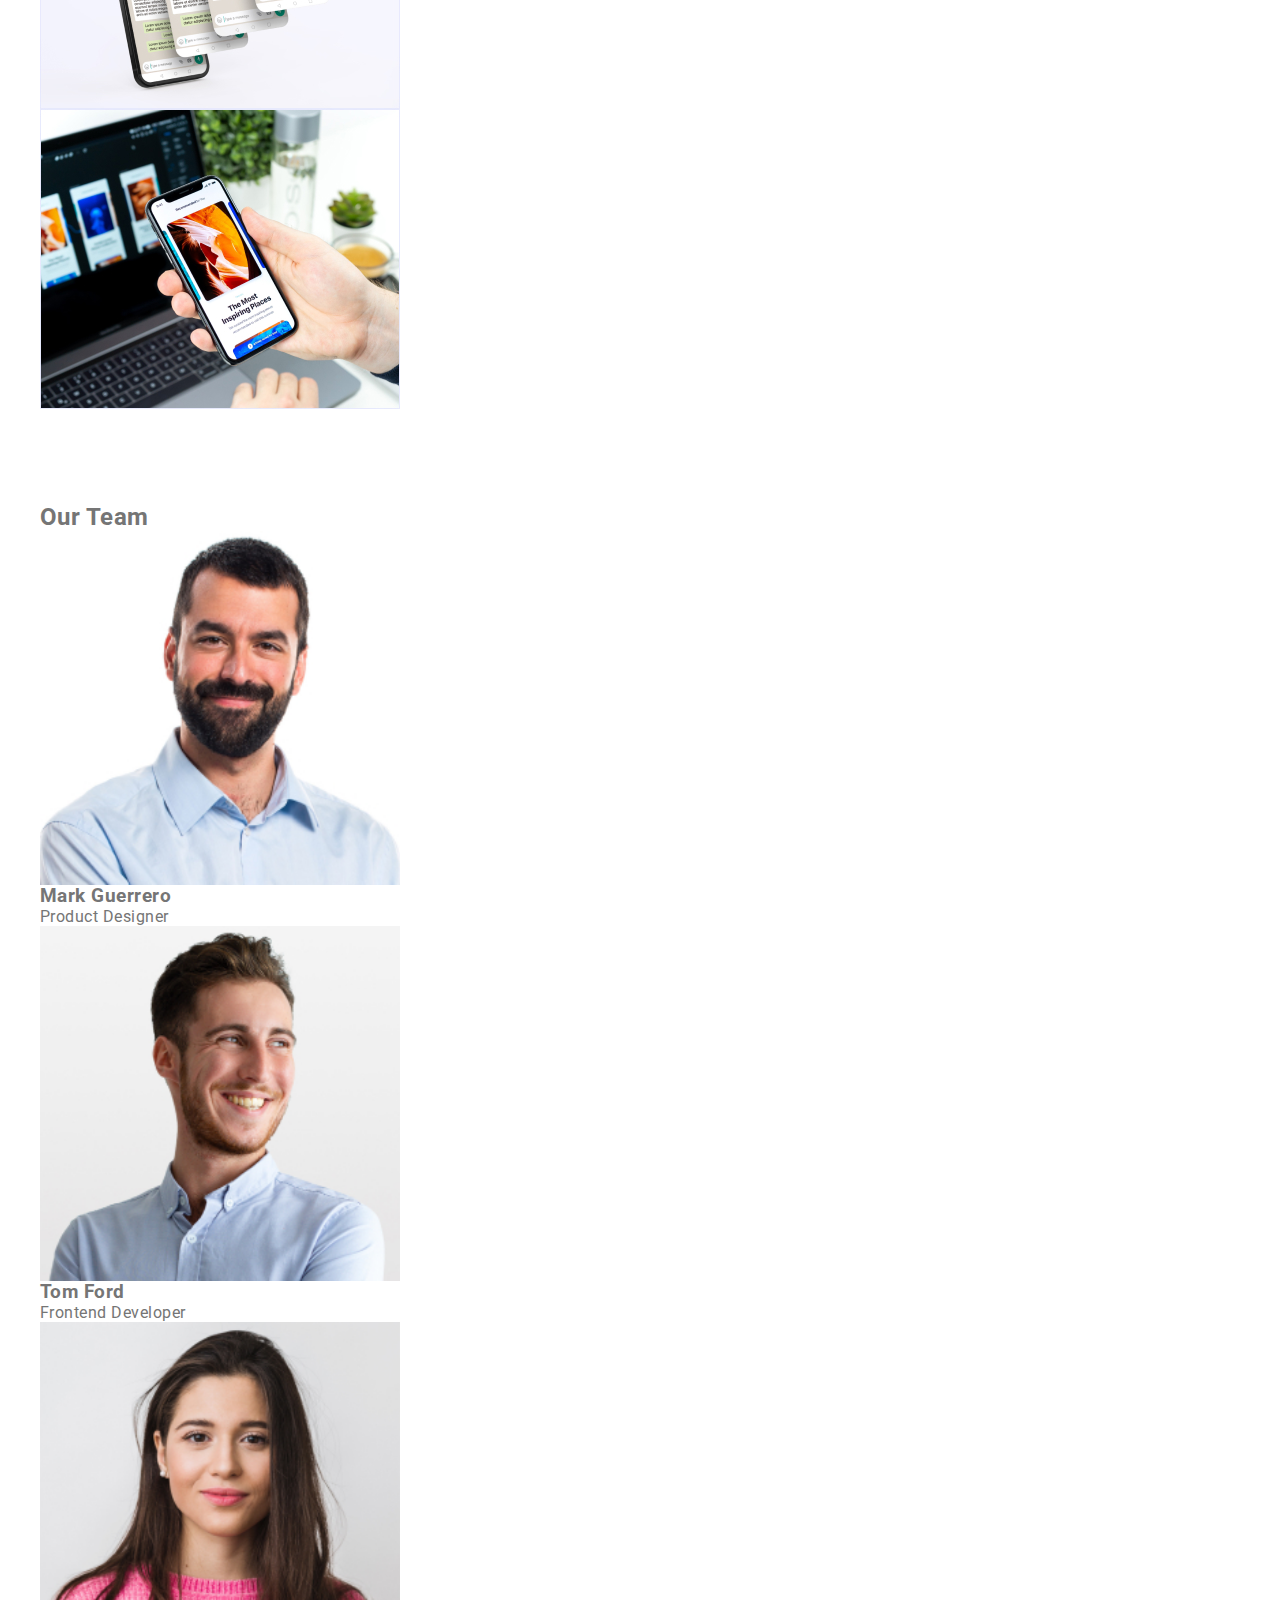
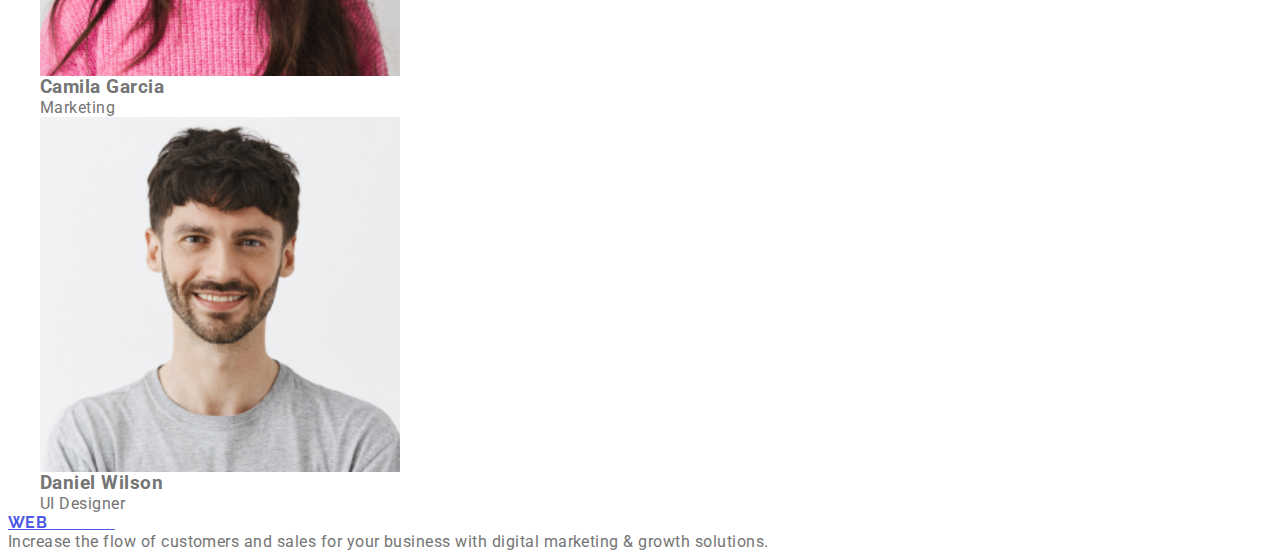
==== commit 9e42a5dd: "update" ====
--- a/index.html
+++ b/index.html
@@ -130,7 +130,7 @@
         </div>
       </section>
 
-      <section class="section">
+      <section class="section-our-team">
         <div class="container">
           <h2>Our Team</h2>
           <ul class="list">
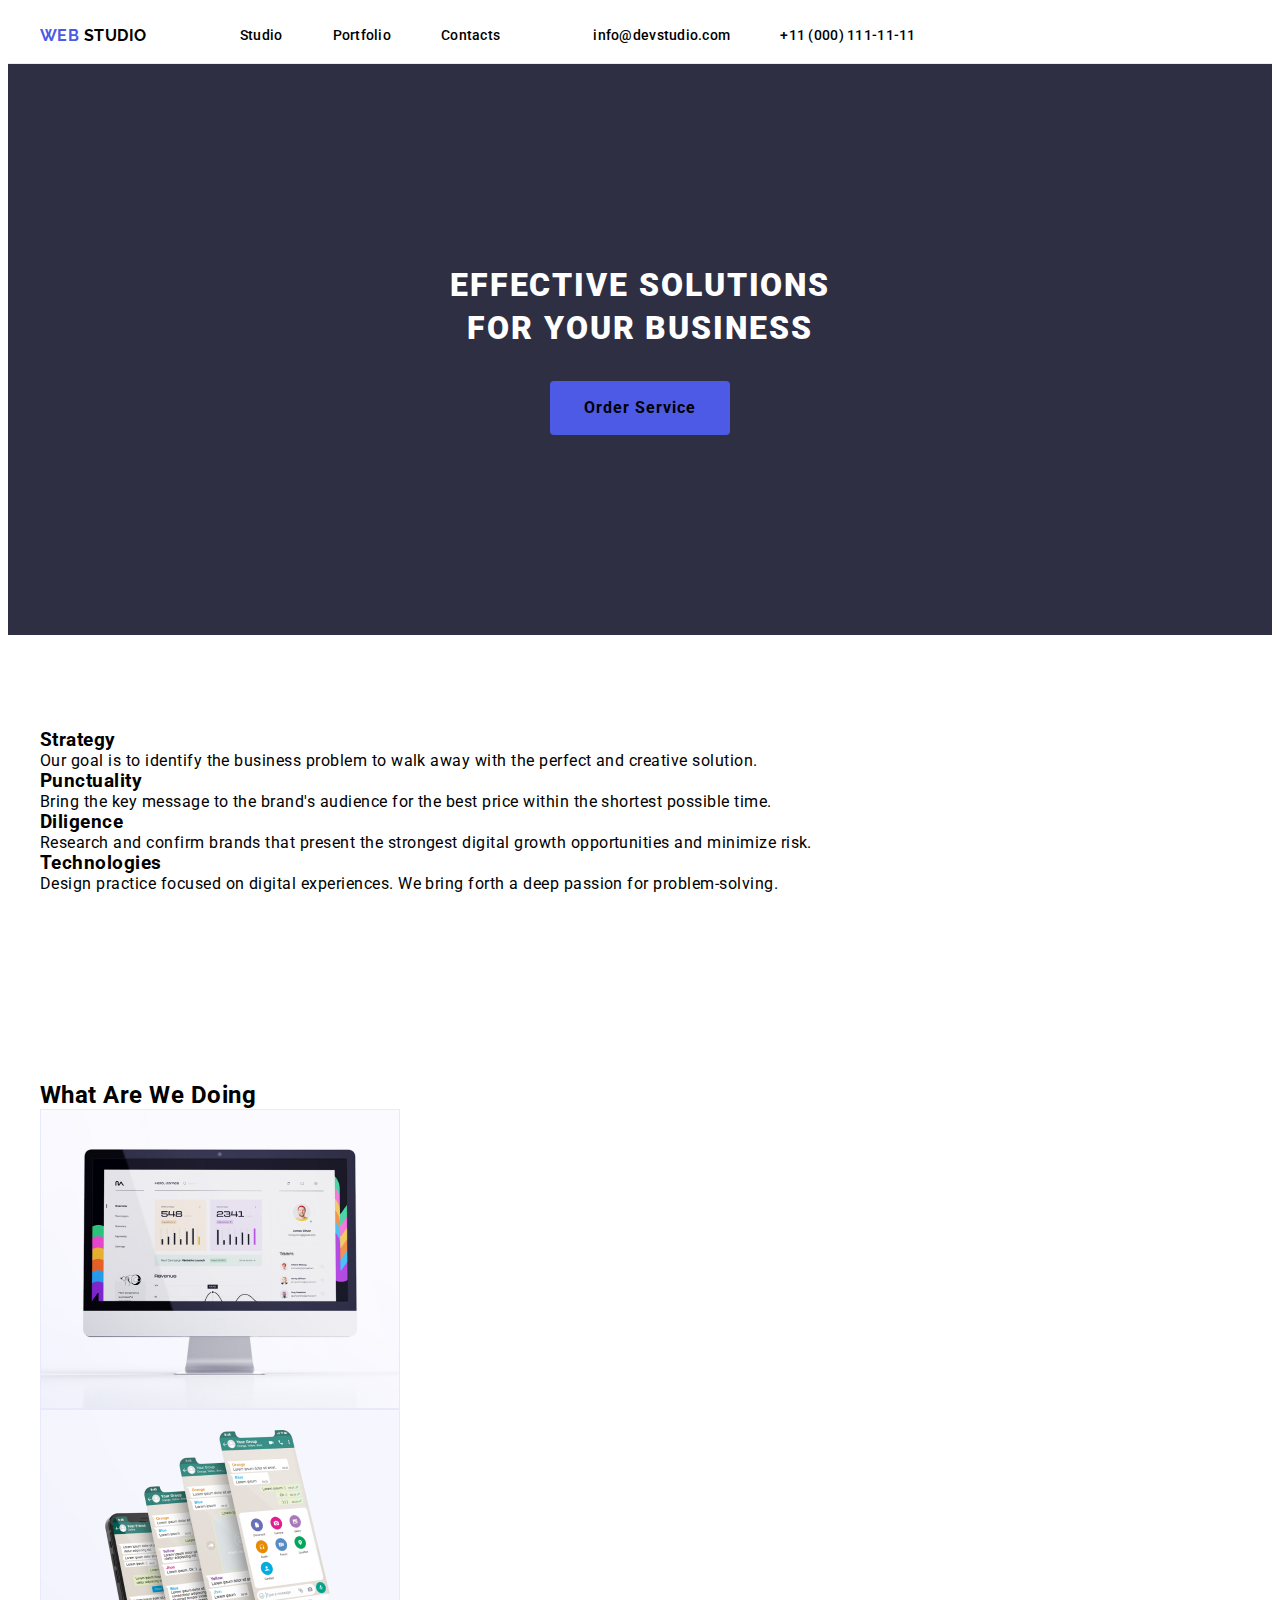
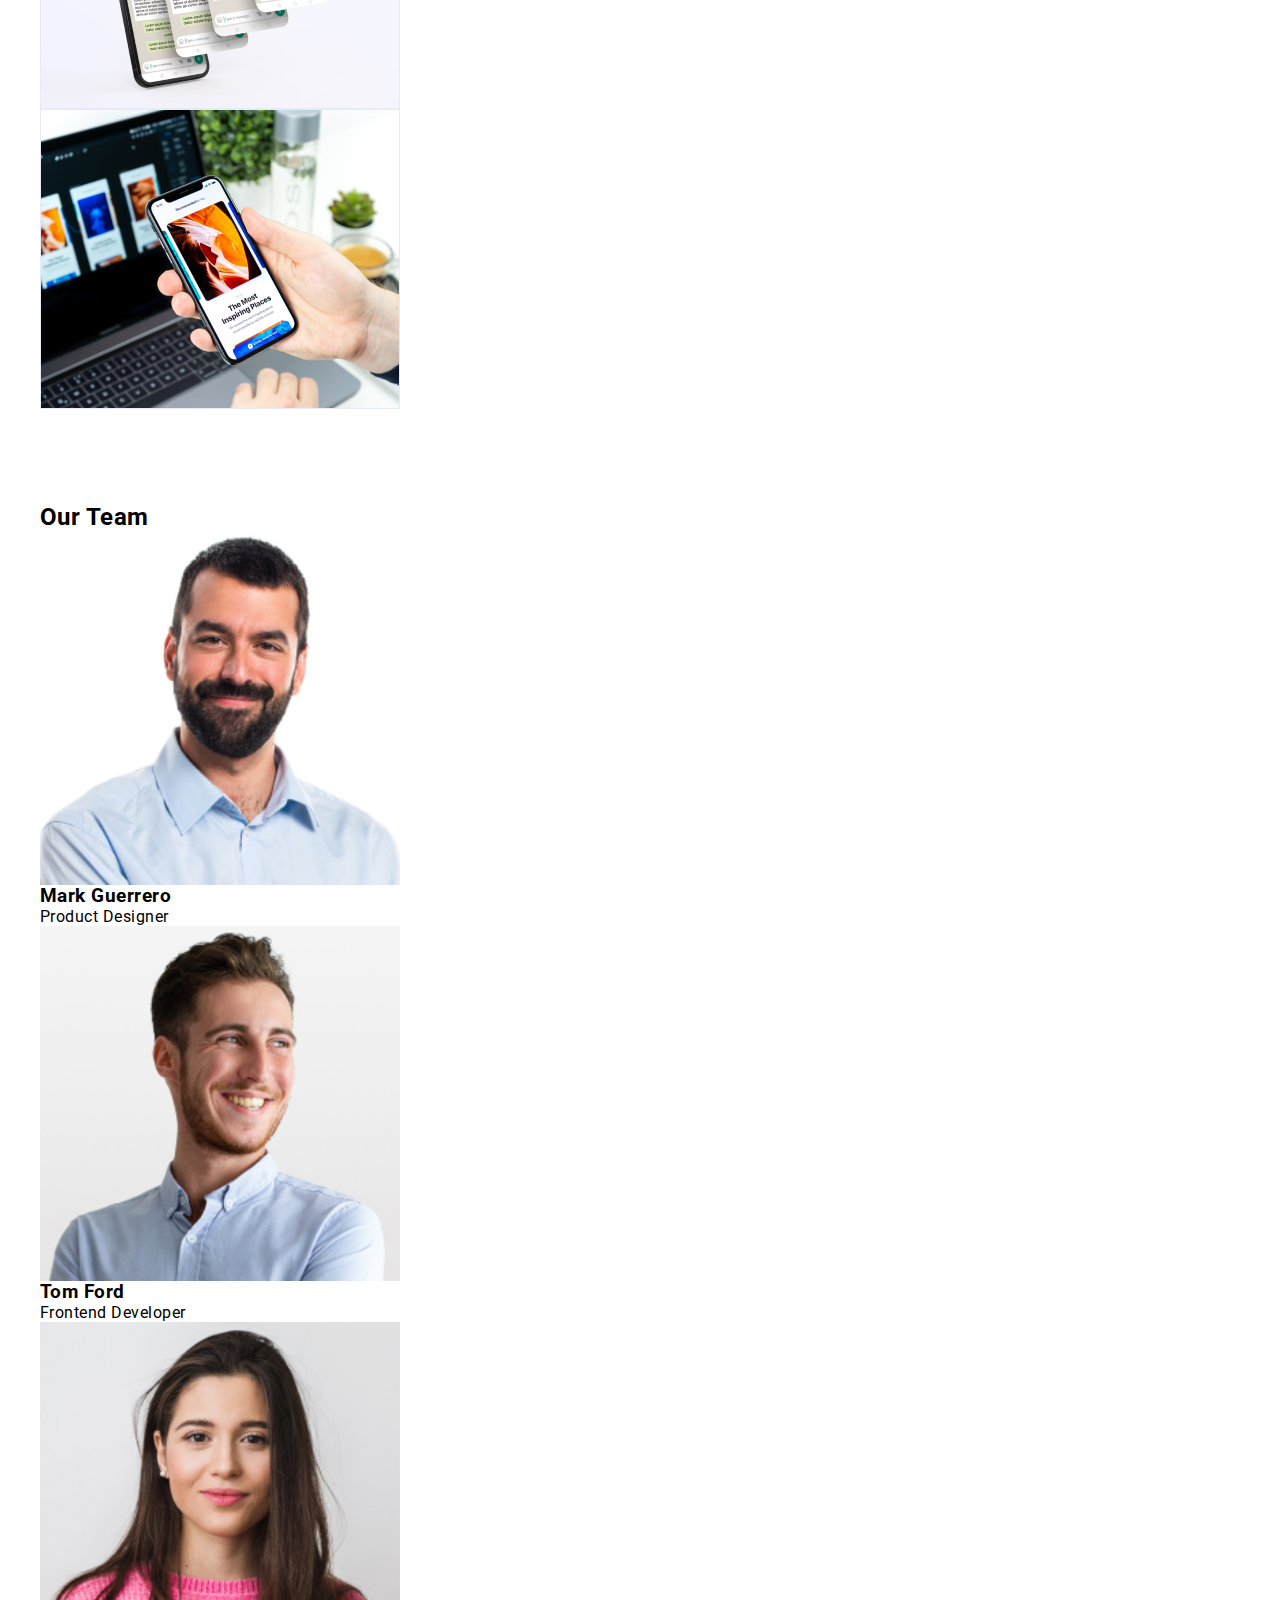
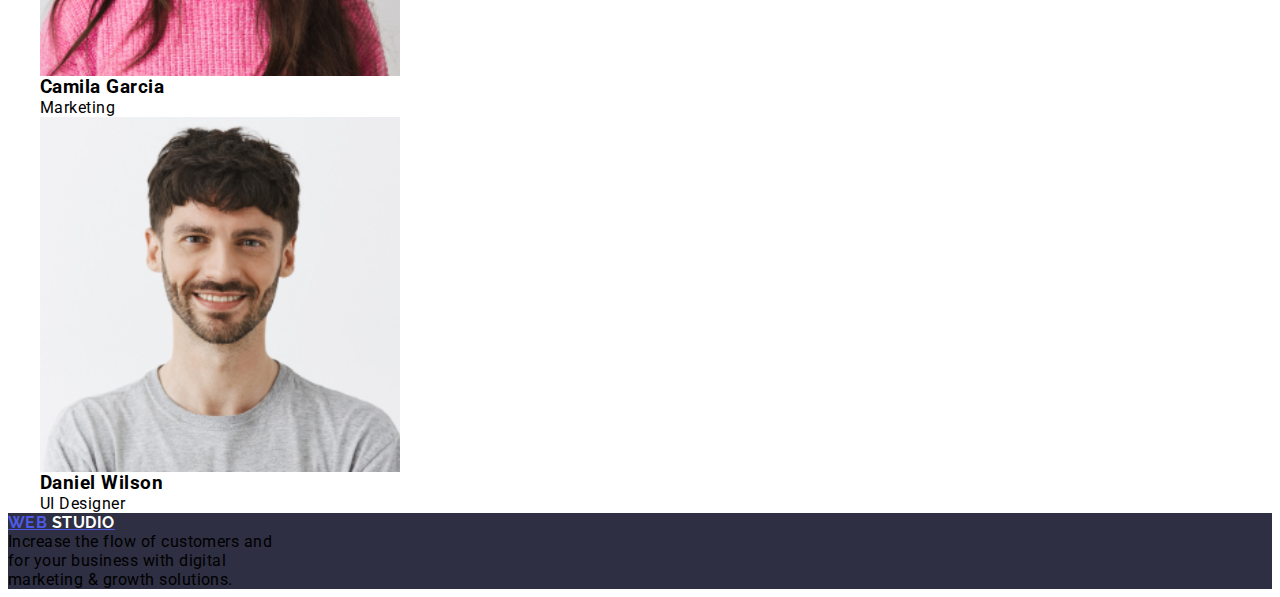
==== commit 188e54ad: "update" ====
--- a/index.html
+++ b/index.html
@@ -33,6 +33,7 @@
             </li>
           </ul>
         </nav>
+        <!--Contacts-->
         <address>
           <ul class="contacts-menu list">
             <li class="item">
@@ -48,8 +49,6 @@
           </ul>
         </address>
       </div>
-
-      <!--Contacts-->
     </header>
 
     <main>
@@ -195,7 +194,8 @@
         <span class="logo-white">STUDIO</span>
       </a>
       <p>
-        Increase the flow of customers and sales for your business with digital
+        Increase the flow of customers and <br />
+        for your business with digital <br />
         marketing & growth solutions.
       </p>
     </footer>
--- a/css/style.css
+++ b/css/style.css
@@ -1,11 +1,13 @@
 :root{
-  --iris: #4D5AE5;
-  --logo-black: #000000;
-  --primary-white-color: #ffffff;
-  --button-filter: #f5f4fa;
-  --background-black: #2E2F42;
-  --text-white-opacity: rgba(255, 255, 255, 0.6);
-  --primary-text-color: #757575;
+  --iris:#4D5AE5;
+  --logo-black:#000000;
+  --white-color:#ffffff;
+  --button-filter:#f5f4fa;
+  --background-black:#2E2F42;
+  --text-white-opacity:rgba(255, 255, 255, 0.6);
+  --primary-text-color:#434455);
+  --navyblue:#2E2F42;
+  --cloud :#F4F4FD;
 }
 
 h1,
@@ -79,7 +81,7 @@
 }
 
 .logo-white {
-  color: var(--primary-white-color);
+  color: var(--white-color);
 }
 
 /* Header */
@@ -173,12 +175,21 @@
 
 .hero-title{
   /* margin-bottom: 30px; */
-  color: var(--primary-white-color);
+  color: var(--white-color);
   font-weight: 900;
   line-height: 1.36;
   text-align: center;
   letter-spacing: 0.06em;
   text-transform: uppercase;
+}
+/*our team */
+
+.our-team{
+  background-color: var(--cloud);
+}
+/*footer */
+.footer{
+  background-color: var(--navyblue);
 }
 
 /* .header-nav {
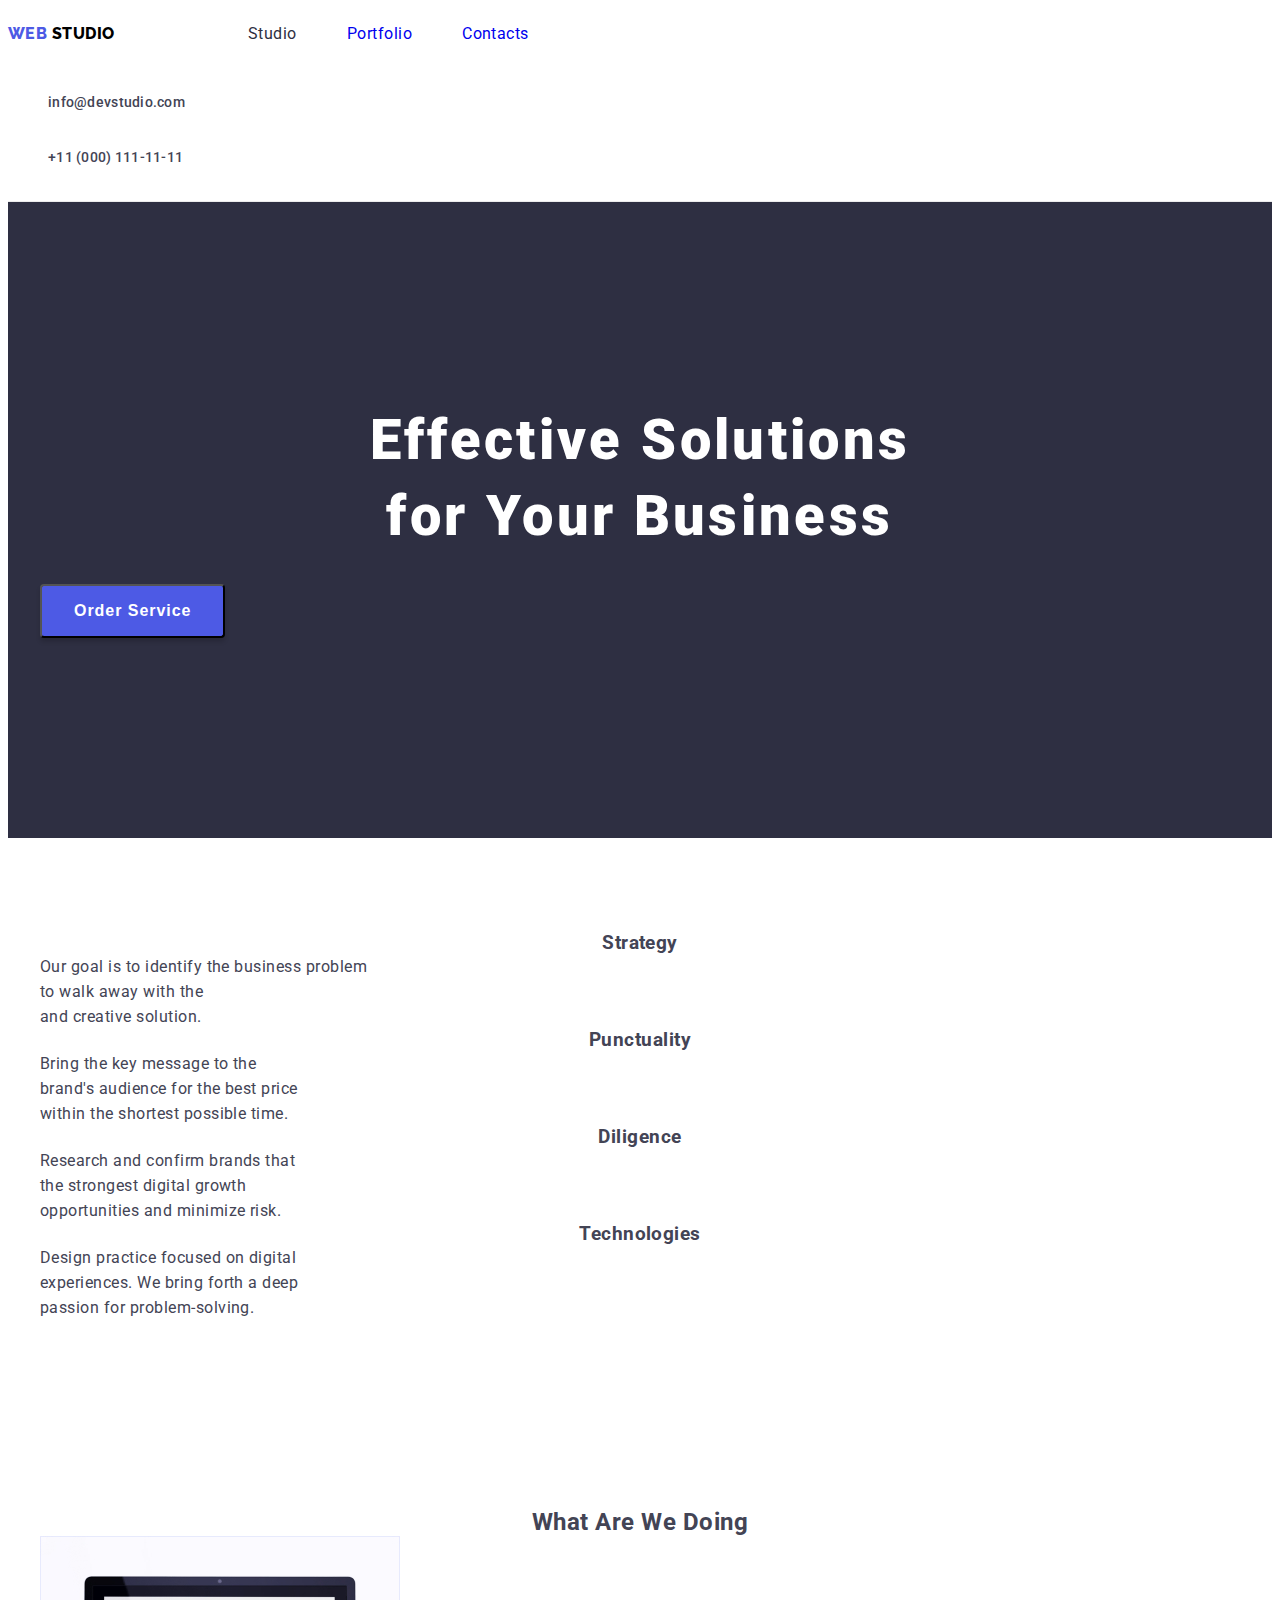
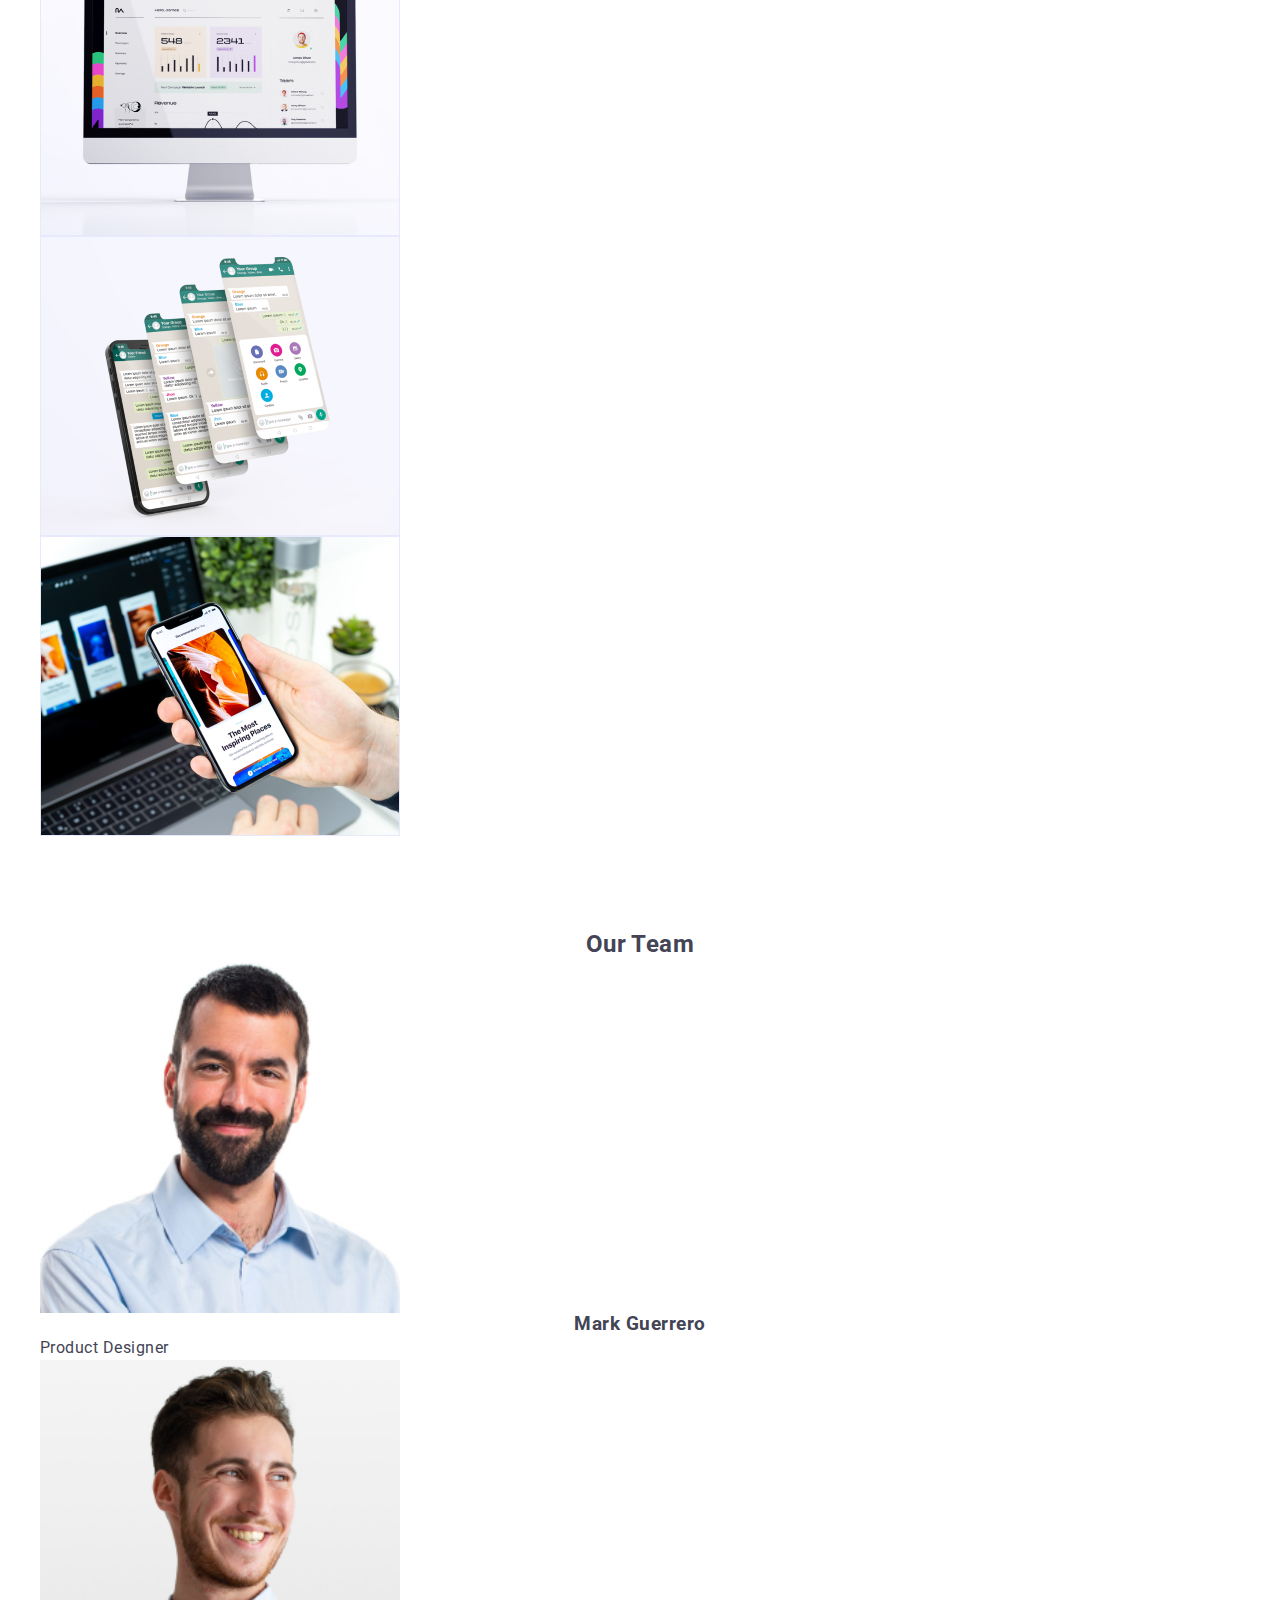
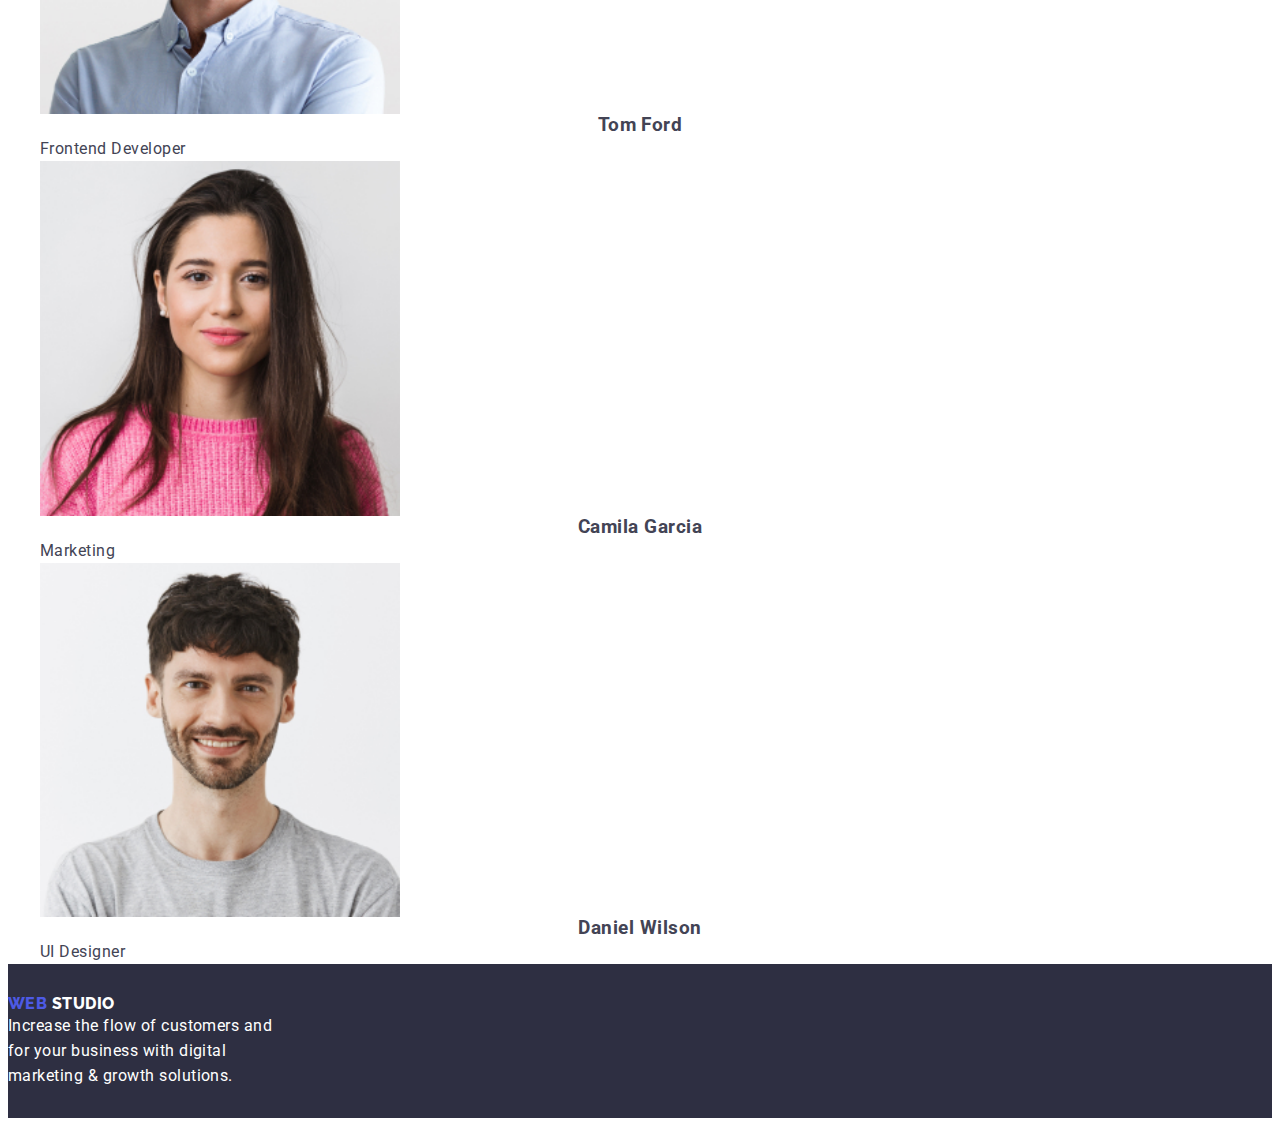
==== commit 30e45857: "Final hw 2" ====
--- a/index.html
+++ b/index.html
@@ -12,37 +12,37 @@
 
   <body>
     <header class="page-header">
-      <div class="container menu">
+      <div class="container-menu">
         <!-- Navigation -->
         <nav class="navigation">
           <!--LOGO TEXT-->
-          <a class="logo link" href="./index.html">
+          <a class="logo" href="./index.html">
             WEB
             <span class="logo-black">STUDIO</span>
           </a>
 
-          <ul class="nav-menu list">
-            <li class="item">
-              <a class="page current link" href="./index.html">Studio</a>
-            </li>
-            <li class="item">
-              <a class="page link" href="./portfolio.html">Portfolio</a>
-            </li>
-            <li class="item">
-              <a class="page link" href="Contacts">Contacts</a>
+          <ul class="nav-menu-list">
+            <li class="list-item">
+              <a class="page-current-link" href="./index.html">Studio</a>
+            </li>
+            <li class="list-item">
+              <a class="page-link" href="./portfolio.html">Portfolio</a>
+            </li>
+            <li class="list-item">
+              <a class="page-link" href="Contacts">Contacts</a>
             </li>
           </ul>
         </nav>
         <!--Contacts-->
         <address>
-          <ul class="contacts-menu list">
-            <li class="item">
-              <a class="contact link" href="mailto:info@devstudio.com">
+          <ul class="contacts-menu-list">
+            <li class="list-item">
+              <a class="contact-link" href="mailto:info@devstudio.com">
                 info@devstudio.com
               </a>
             </li>
-            <li class="item">
-              <a class="contact link" href="tel:+11 (000) 111-11-11">
+            <li class="list-item">
+              <a class="contact-link" href="tel:+11 (000) 111-11-11">
                 +11 (000) 111-11-11
               </a>
             </li>
@@ -58,7 +58,7 @@
             Effective Solutions <br />
             for Your Business
           </h1>
-          <button type="button" class="button orderservice">
+          <button type="button" class="button-orderservice">
             Order Service
           </button>
         </div>
@@ -71,29 +71,33 @@
             <li class="item">
               <h3>Strategy</h3>
               <p>
-                Our goal is to identify the business problem to walk away with
-                the perfect and creative solution.
+                Our goal is to identify the business problem <br />
+                to walk away with the <br />
+                and creative solution.
               </p>
             </li>
             <li class="item">
               <h3>Punctuality</h3>
               <p>
-                Bring the key message to the brand's audience for the best price
+                Bring the key message to the <br />
+                brand's audience for the best price <br />
                 within the shortest possible time.
               </p>
             </li>
             <li class="item">
               <h3>Diligence</h3>
               <p>
-                Research and confirm brands that present the strongest digital
-                growth opportunities and minimize risk.
+                Research and confirm brands that <br />
+                the strongest digital growth <br />
+                opportunities and minimize risk.
               </p>
             </li>
             <li class="item">
               <h3>Technologies</h3>
               <p>
-                Design practice focused on digital experiences. We bring forth a
-                deep passion for problem-solving.
+                Design practice focused on digital <br />
+                experiences. We bring forth a deep <br />
+                passion for problem-solving.
               </p>
             </li>
           </ul>
@@ -193,7 +197,7 @@
         WEB
         <span class="logo-white">STUDIO</span>
       </a>
-      <p>
+      <p class="footer-text">
         Increase the flow of customers and <br />
         for your business with digital <br />
         marketing & growth solutions.
--- a/css/style.css
+++ b/css/style.css
@@ -1,13 +1,15 @@
-:root{
-  --iris:#4D5AE5;
-  --logo-black:#000000;
-  --white-color:#ffffff;
-  --button-filter:#f5f4fa;
-  --background-black:#2E2F42;
-  --text-white-opacity:rgba(255, 255, 255, 0.6);
-  --primary-text-color:#434455);
-  --navyblue:#2E2F42;
-  --cloud :#F4F4FD;
+:root {
+  --iris: #4d5ae5;
+  --logo-black: #000000;
+  --white-color: #ffffff;
+  --button-filter: #f5f4fa;
+  --background-black: #2e2f42;
+  --text-white-opacity: rgba(255, 255, 255, 0.6);
+  --primary-text-color: #434455;
+  --navyblue: #2e2f42;
+  --primary-black-color: #000000;
+  --cloud: #f4f4fd;
+  --cornflower: #e7e9fc;
 }
 
 h1,
@@ -15,14 +17,24 @@
 h3,
 h4,
 h5,
-h6,
+h6 {
+  margin: 0;
+  text-align: center;
+}
+h1 {
+  font-size: 56px;
+  font-weight: 700;
+  letter-spacing: 1.12px;
+  line-height: 60px;
+  font-style: normal;
+}
 p {
   margin: 0;
-}
-
+  line-height: 25px;
+}
 *,
 *::after,
-*::before{
+*::before {
   box-sizing: inherit;
 }
 
@@ -32,48 +44,61 @@
   height: auto;
 }
 
-address{
+address {
   font-style: normal;
 }
 
-body{
-  font-family:'Roboto', sans-serif;
+body {
+  font-family: "Roboto", sans-serif;
   background-color: var(--primary-white-color);
   font-size: 16px;
   color: var(--primary-text-color);
   letter-spacing: 0.03em;
-}
-
-.section{
+  font-weight: 400 900;
+}
+
+header [class="logo"],
+footer > .logo {
+  text-decoration: none;
+}
+
+li > a {
+  text-decoration: none;
+}
+.list,
+.list-item,
+contact-link {
+  list-style: none;
+  text-decoration: none;
+  padding: 0;
+  margin: 0;
+  color: inherit;
+}
+
+.section {
   padding-top: 94px;
   padding-bottom: 94px;
 }
 
-.container{
+.container {
   width: 1200px;
   padding-left: 15px;
   padding-right: 15px;
-  margin-left:auto;
+  margin-left: auto;
   margin-right: auto;
 }
 
-.list{
-  list-style: none;
-  padding: 0;
-  margin: 0;
-}
-
-.link{
-  text-decoration: none;
-  color: inherit
+.link {
+  text-decoration: none;
+  color: inherit;
 }
 
 /* Logo */
 .logo {
-color: var(--iris);
-font-family: 'Raleway', 'sans-serif';
-font-weight: 700;
-line-height: 1.2;
+  color: var(--iris);
+  font-family: "Raleway", "sans-serif";
+  font-weight: 800;
+  line-height: 1.2;
 }
 
 .logo-black {
@@ -88,28 +113,24 @@
 
 .menu,
 .navigation,
-.nav-menu,
-.contacts-menu {
+.nav-menu-list,
+contacts-menu-list {
   display: flex;
   align-items: center;
-  
-}
-
-.nav-menu {
+}
+
+.nav-menu-list,
+contacts-menu-list {
   margin-left: 93px;
 }
 
-.contacts-menu {
-  margin-left: 93px;
-}
-
-.nav-menu .item:not(:last-child),
-.contacts-menu .item:not(:last-child) {
+.nav-menu-list .list-item:not(:last-child),
+.contacts-menu-list .list-item:not(:last-child) {
   margin-right: 50px;
 }
 
-.nav-menu .page,
-.contacts-menu .contact {
+.nav-menu-list .page-header,
+.contacts-menu-list .contact-link {
   display: block;
   padding-top: 20px;
   padding-bottom: 19px;
@@ -120,16 +141,16 @@
   letter-spacing: 0.02em;
 }
 
-.contacts-menu .contact {
+.contacts-menu-list .contact-link {
   color: var(--primary-text-color);
 }
 
-.nav-menu .page:hover,
-.nav-menu .page:focus,
-.nav-menu .page.current,
-.contacts-menu .contact:hover,
-.contacts-menu .contact:focus {
-  color: var(--accent-color);
+.nav-menu-list .page:hover,
+.nav-menu-list .page:focus,
+.nav-menu-list .page-current-link,
+.contacts-menu-list .contact-link:hover,
+.contacts-menu-list .contact-link:focus {
+  color: var(--navyblue);
 }
 
 .page-header {
@@ -138,7 +159,7 @@
 
 /* button */
 
-.button{
+.button {
   border-color: transparent;
   font-family: inherit;
   letter-spacing: 0.03em;
@@ -146,52 +167,86 @@
   border-radius: 4px;
 }
 
-.button.orderservice{
+.button-orderservice:hover,
+.button-orderservice:focus {
   background-color: var(--iris);
-  color: var(--primary-white-color);
+  text-align: center;
+  cursor: pointer;
+}
+
+.button-port-nav:hover,
+.button-port-nav:focus {
+  background-color: var(--iris);
+  color: var(--cloud);
+  text-align: center;
+  cursor: pointer;
+}
+.button-orderservice {
+  color: var(--white-color);
   font-weight: 700;
   font-size: 16px;
   line-height: 1.87;
   letter-spacing: 0.06em;
   padding: 10px 32px;
   margin-top: 30px;
-}
-
-.button.orderservice:hover,
-.button.orderservice:focus{
-  background-color: var(--primary-text-color);
-}
-
+  border-radius: 4px;
+  background: var(--iris);
+  box-shadow: 0px 4px 4px 0px rgba(0, 0, 0, 0.15);
+  display: flex;
+}
+
+.button-port-nav {
+  background-color: var(--cloud);
+  display: flex;
+  padding: 12px 24px;
+  border: 1px solid var(--cornflower);
+  justify-content: center;
+  align-items: center;
+  color: var(--iris);
+  text-align: center;
+  font-family: "Roboto", sans-serif;
+  font-size: 16px;
+  font-style: normal;
+  font-weight: 400 900;
+  line-height: 24px;
+  letter-spacing: 0.64px;
+  border-radius: 4px;
+}
 /* hero */
-.hero{
+.hero {
   padding-top: 200px;
   padding-bottom: 200px;
   text-align: center;
 }
 
-.bg-hero{
+.bg-hero {
   background-color: var(--background-black);
 }
 
-.hero-title{
+.hero-title {
   /* margin-bottom: 30px; */
   color: var(--white-color);
   font-weight: 900;
   line-height: 1.36;
   text-align: center;
   letter-spacing: 0.06em;
-  text-transform: uppercase;
 }
 /*our team */
 
-.our-team{
+.our-team {
   background-color: var(--cloud);
 }
 /*footer */
-.footer{
+.footer {
   background-color: var(--navyblue);
-}
-
+  padding-top: 30px;
+  padding-bottom: 30px;
+}
+
+.footer-text {
+  text-align: left;
+  color: var(--white-color);
+}
 /* .header-nav {
 font-family: sans-serif;
 text-decoration: none;
@@ -213,7 +268,7 @@
 outline-color: rgb(126, 228, 148);
 transition: background-color 3s;
 border-color: black;
-border-radius: 10%;
+border-radius: 4px;
 } */
 
 /* .main-orderservice {
@@ -348,4 +403,4 @@
 font-style: normal;
 font-weight: 500;
 line-height: 24px;     150%
-letter-spacing: 0.64px; */+letter-spacing: 0.64px; */
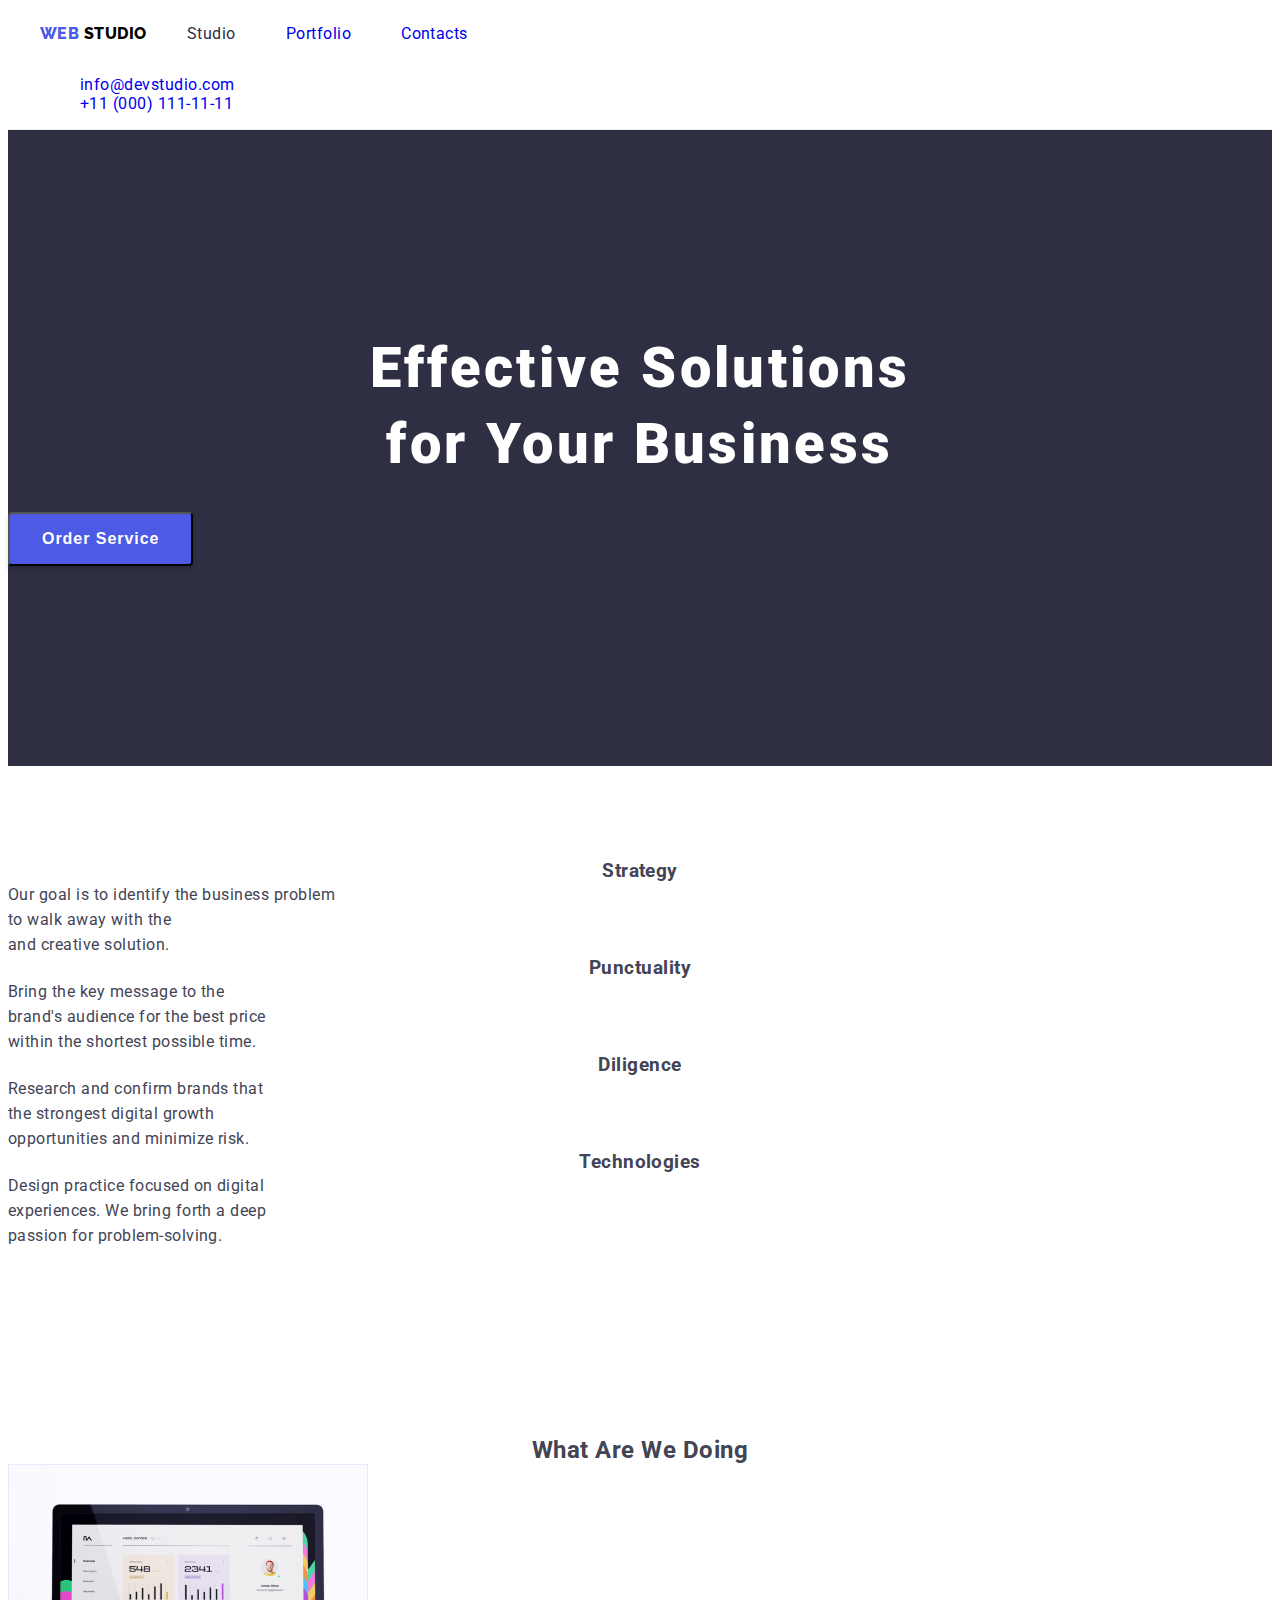
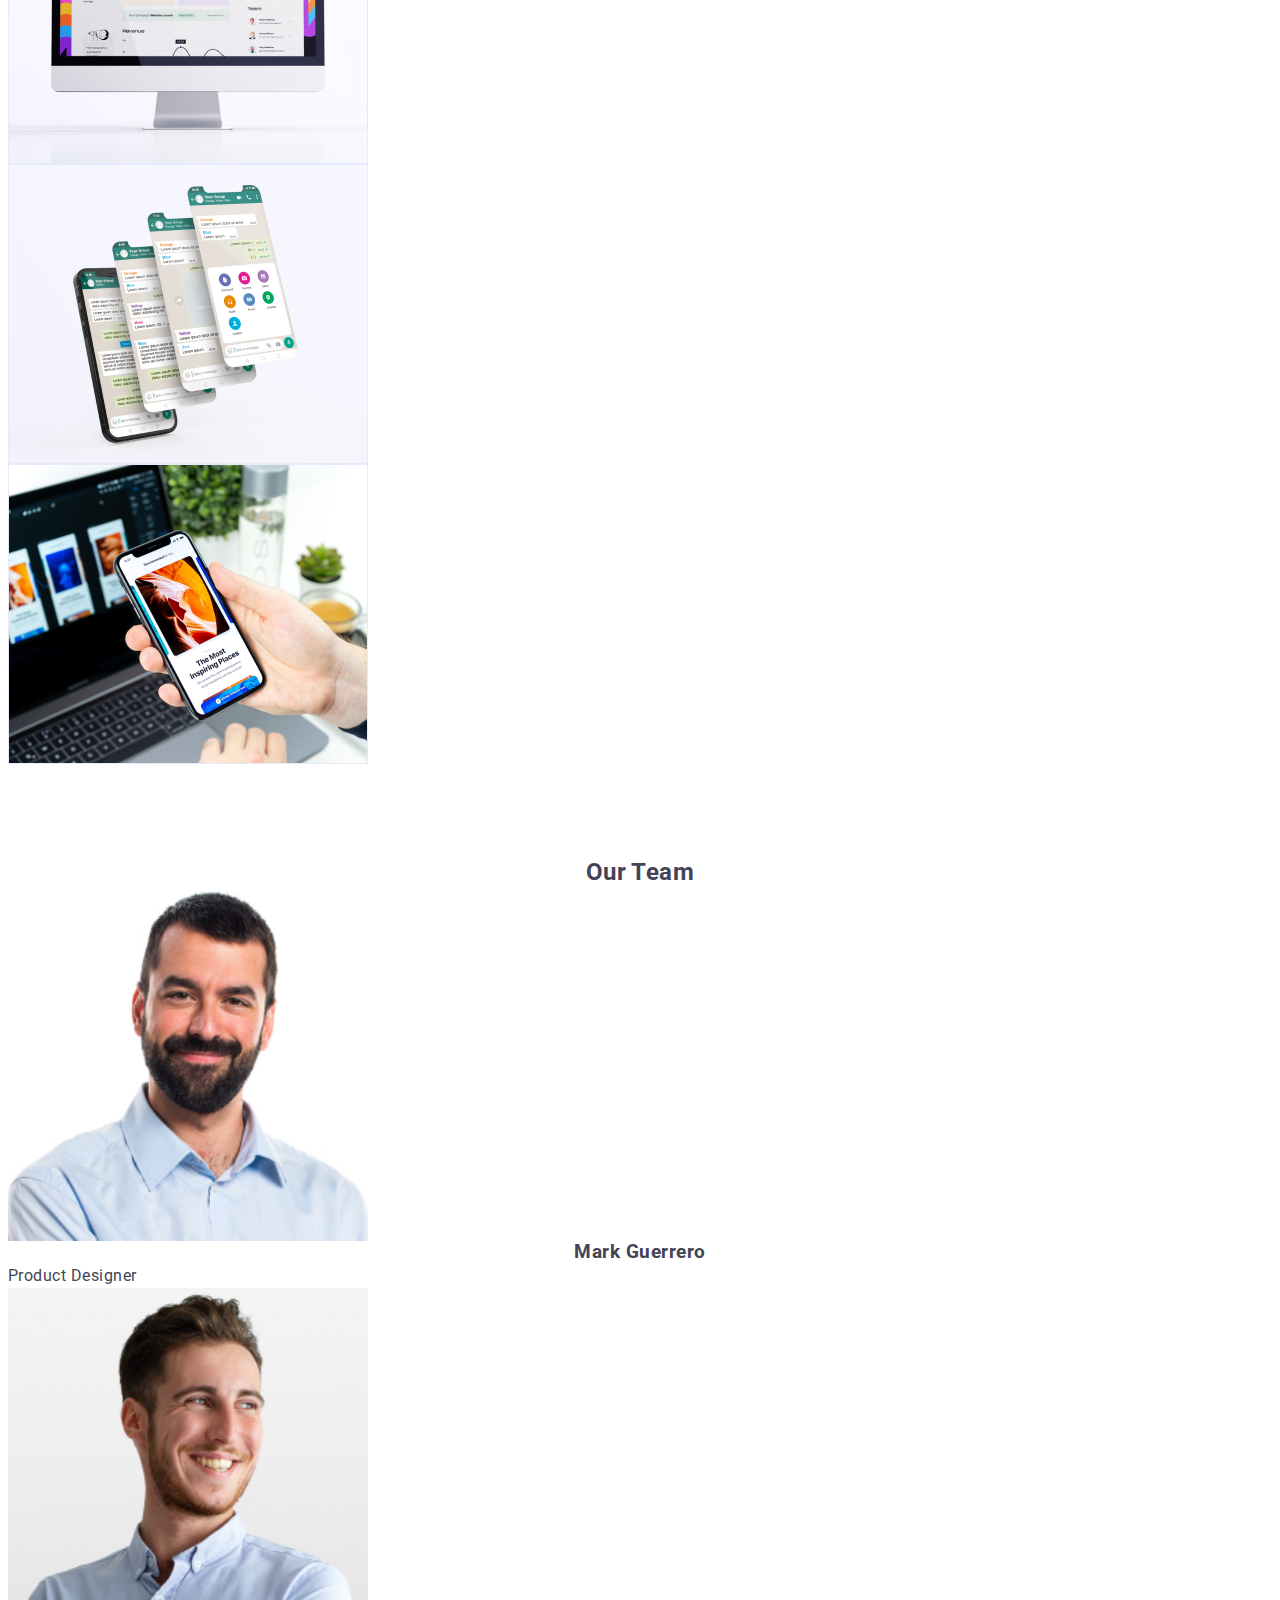
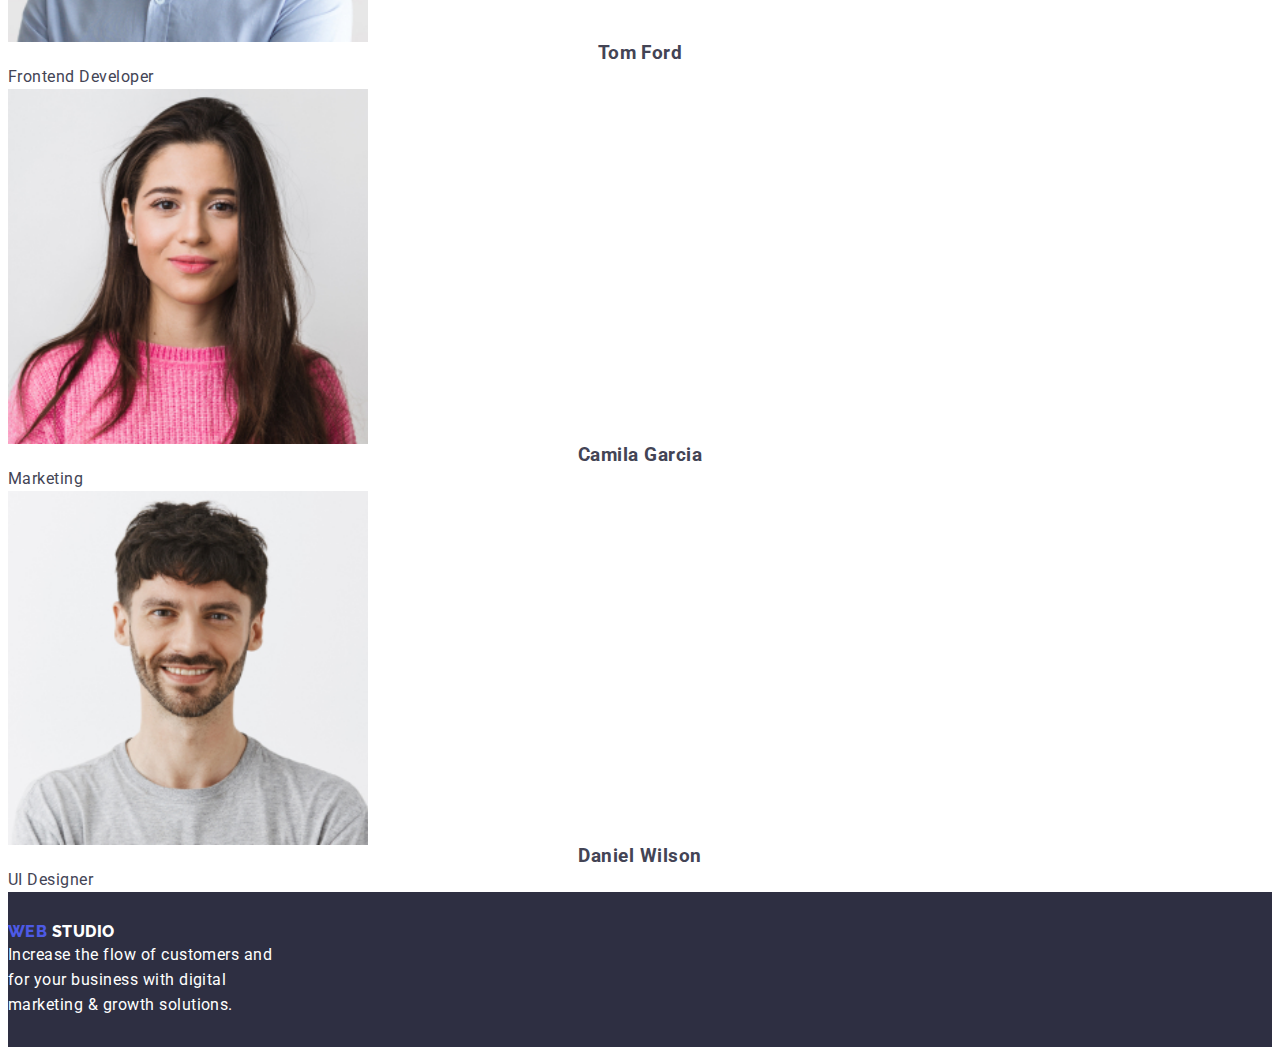
==== commit 59d64c06: "final hw2" ====
--- a/index.html
+++ b/index.html
@@ -52,7 +52,7 @@
     </header>
 
     <main>
-      <section class="hero bg-hero">
+      <section class="hero-bg-hero">
         <div class="container">
           <h1 class="hero-title">
             Effective Solutions <br />
--- a/css/style.css
+++ b/css/style.css
@@ -80,7 +80,7 @@
   padding-bottom: 94px;
 }
 
-.container {
+.container-menu {
   width: 1200px;
   padding-left: 15px;
   padding-right: 15px;
@@ -121,7 +121,7 @@
 
 .nav-menu-list,
 contacts-menu-list {
-  margin-left: 93px;
+  margin-left: 0px;
 }
 
 .nav-menu-list .list-item:not(:last-child),
@@ -130,23 +130,19 @@
 }
 
 .nav-menu-list .page-header,
-.contacts-menu-list .contact-link {
+.contacts-menu-list .page-header {
   display: block;
   padding-top: 20px;
   padding-bottom: 19px;
-  color: var(--primary-black-color);
+  color: var(--primary-text-color);
   font-weight: 500;
   font-size: 14px;
   line-height: 1.14;
   letter-spacing: 0.02em;
 }
 
-.contacts-menu-list .contact-link {
-  color: var(--primary-text-color);
-}
-
-.nav-menu-list .page:hover,
-.nav-menu-list .page:focus,
+.nav-menu-list .page-link:hover,
+.nav-menu-list .page-link:focus,
 .nav-menu-list .page-current-link,
 .contacts-menu-list .contact-link:hover,
 .contacts-menu-list .contact-link:focus {
@@ -200,8 +196,6 @@
   display: flex;
   padding: 12px 24px;
   border: 1px solid var(--cornflower);
-  justify-content: center;
-  align-items: center;
   color: var(--iris);
   text-align: center;
   font-family: "Roboto", sans-serif;
@@ -213,13 +207,11 @@
   border-radius: 4px;
 }
 /* hero */
-.hero {
+.hero-bg-hero {
   padding-top: 200px;
   padding-bottom: 200px;
   text-align: center;
-}
-
-.bg-hero {
+  justify-content: center;
   background-color: var(--background-black);
 }
 
